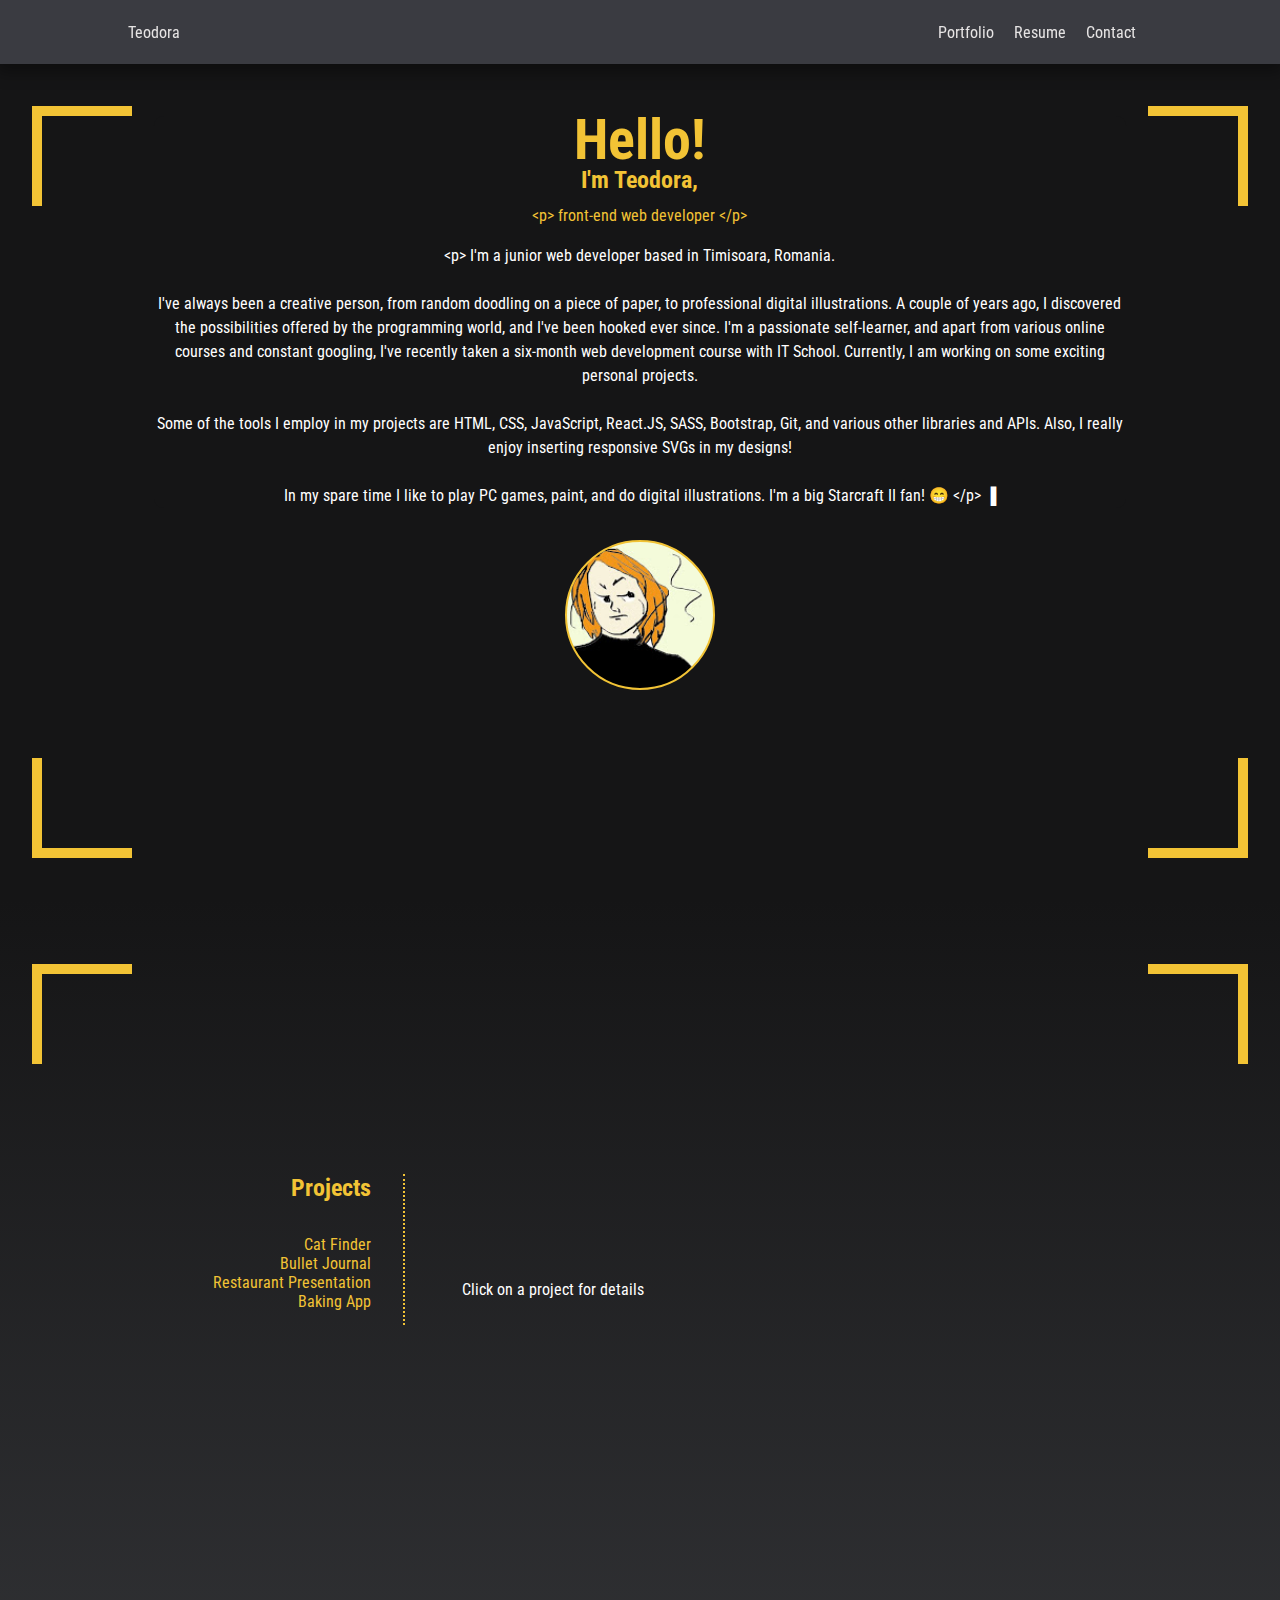
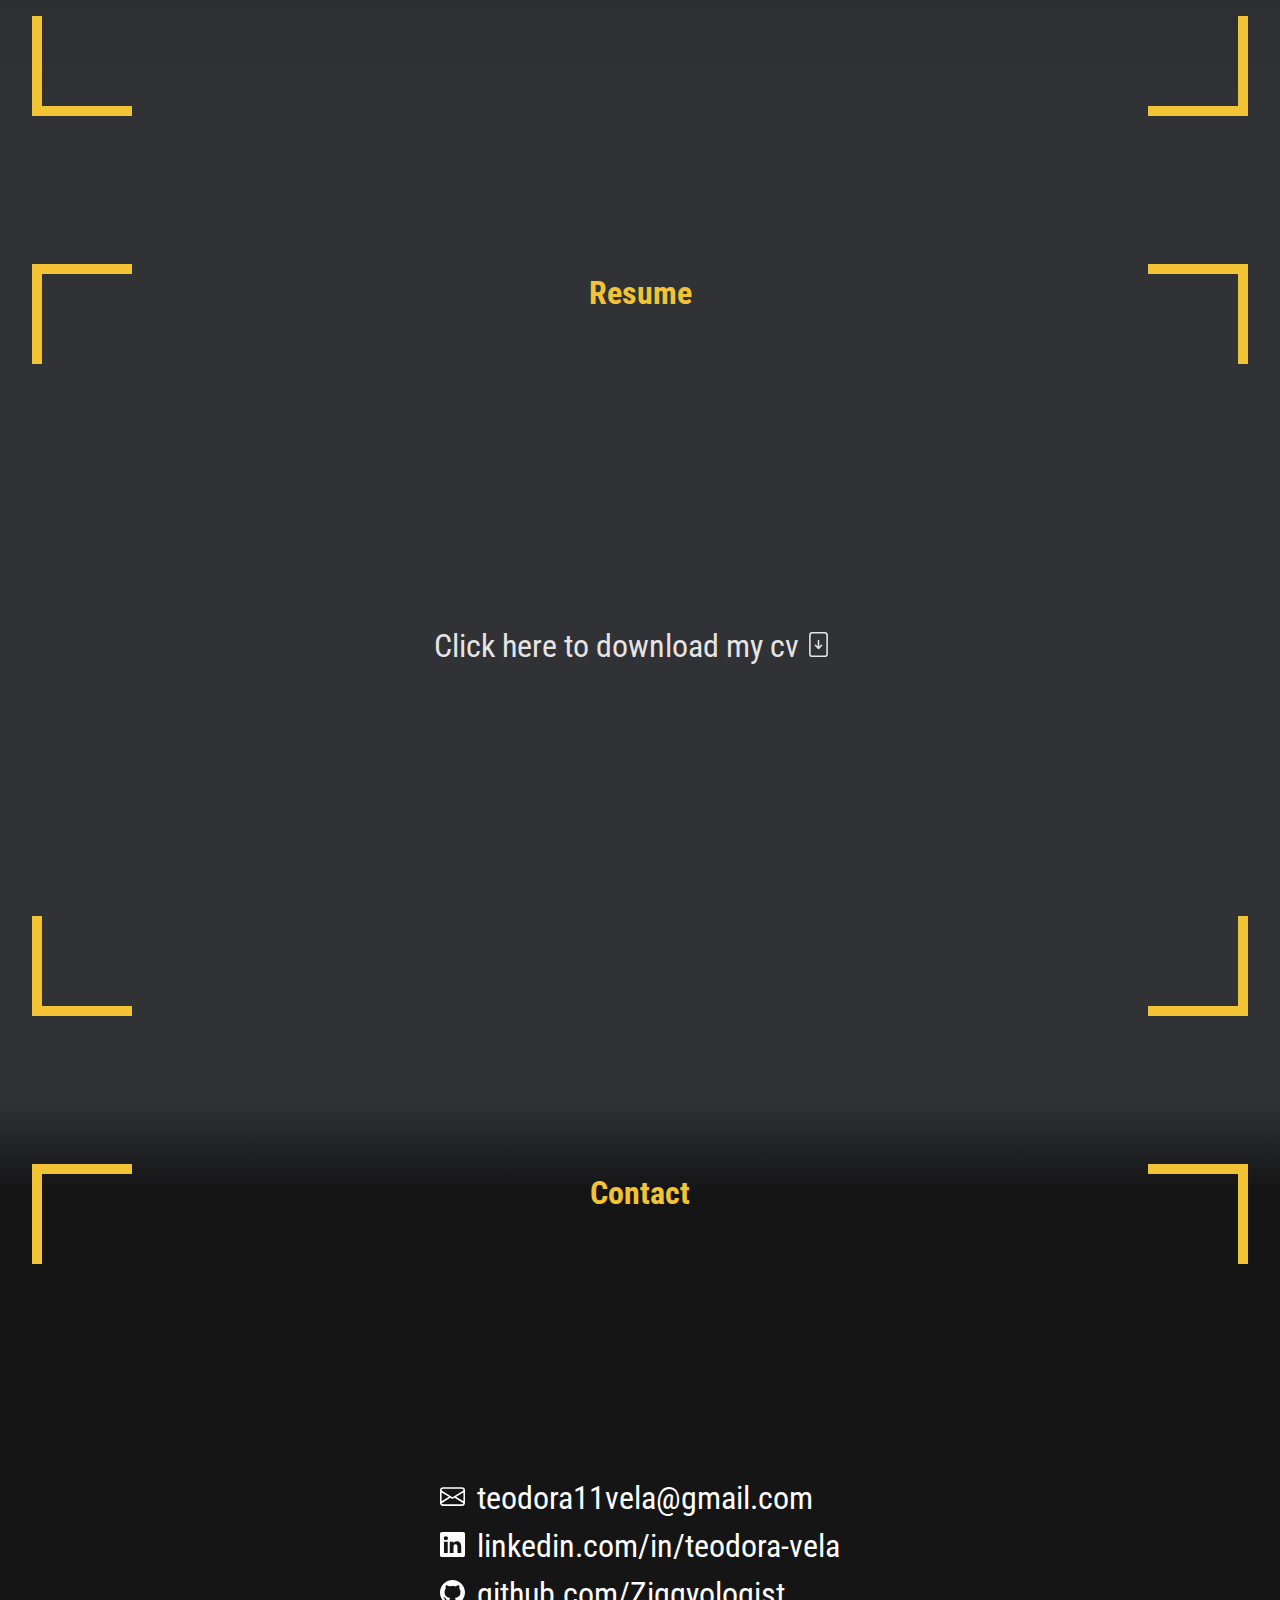
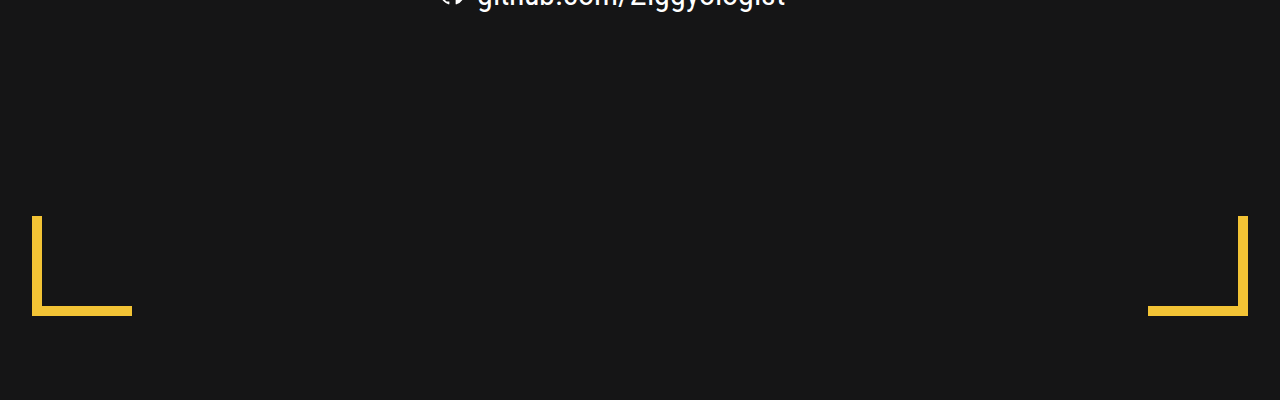
==== index.html @ 942b0225 "added resume" ====
<html lang="en">
  <head>
    <meta charset="UTF-8" />
    <meta http-equiv="X-UA-Compatible" content="IE=edge" />
    <meta name="viewport" content="width=device-width, initial-scale=1.0" />
    <link href="style.css" rel="stylesheet" type="text/css" />
    <script defer src="script.js"></script>
    <title>Teodora's Portfolio</title>
  </head>
  <body>
    <div class="main_container">
      <nav class="navigator">
        <div><a href="#about_me" class="nav_link">Teodora</a></div>
        <div>
          <a href="#portfolio" class="nav_link">Portfolio</a>
          <a href="#resume" class="nav_link">Resume</a>
          <a href="#contact" class="nav_link">Contact</a>
        </div>
      </nav>

      <div class="about_me container" id="about_me">
        <div class="corners">
          <div class="introduction">
            <h1 class="hello">Hello!</h1>
            <br />
            <h2>I'm Teodora,</h2>
            <br />
            <p>&#60;p&#62; front-end web developer &#60;/p&#62;</p>
            <br />
            <p style="color:white">
             &#60;p&#62; I'm a junior web developer based in Timisoara, Romania. <br/> <br/>
              I've always been a creative person, from random doodling on a piece of paper, to professional digital illustrations. A couple of years ago, I discovered the possibilities offered by the programming world, and I've been hooked ever since. I'm a passionate self-learner, and apart from various online courses and constant googling, I've recently taken a six-month web development course with IT School. Currently, I am working on some exciting personal projects.
              <br /> <br />
              Some of the tools I employ in my projects are HTML, CSS, JavaScript, React.JS, SASS, Bootstrap, Git, and various other libraries and APIs. Also, I really enjoy inserting responsive SVGs in my designs!<br /> <br/>
              In my spare time I like to play PC games, paint, and do digital illustrations. I'm a big Starcraft II fan! 😁 &#60;/p&#62;
              <span class="type_cursor">▐ </span>
            </p>
          </div>
          <div class="cv_photo"></div>
        </div>
      </div>
      <div class="portfolio container" id="portfolio">
        <div class="portfolio_content corners">
          <!-- <h1>Portfolio</h1> -->
          <div class="portfolio_projects">
            <div class="projects">
              <h2>Projects</h2>
              <br/>
              <ul class="projects_list">
                <li><a href="#" id="cat_finder">Cat Finder</a></li>
                <li><a href="#" id="bullet_jorunal">Bullet Journal</a></li>
                <li><a href="#" id="restaurant_menu">Restaurant Presentation</a></li>
                <li><a href="#" id="baking_app">Baking App</a></li>
              </ul>
            </div>
            <div class="project_details">Click on a project for details</div>
          </div>
        </div>
      </div>
      <div class="resume container" id="resume">
        <div class="resume_container corners">
            <h1>Resume</h1>
          <div class="resume_content">
            <a href="Teodora_CV.pdf" target="_blank">Click here to download my cv <span class="logo"> <svg xmlns="http://www.w3.org/2000/svg" width="25" height="25" fill="currentColor" class="bi bi-file-arrow-down" viewBox="0 0 16 16">
  <path d="M8 5a.5.5 0 0 1 .5.5v3.793l1.146-1.147a.5.5 0 0 1 .708.708l-2 2a.5.5 0 0 1-.708 0l-2-2a.5.5 0 1 1 .708-.708L7.5 9.293V5.5A.5.5 0 0 1 8 5z"/>
  <path d="M4 0a2 2 0 0 0-2 2v12a2 2 0 0 0 2 2h8a2 2 0 0 0 2-2V2a2 2 0 0 0-2-2H4zm0 1h8a1 1 0 0 1 1 1v12a1 1 0 0 1-1 1H4a1 1 0 0 1-1-1V2a1 1 0 0 1 1-1z"/>
</svg></a>
          </div>
          </div>
      </div>
      <div class="contact container" id="contact">
        <div class="contact_container corners">
            <h1>Contact</h1>
            <div class="contact_list">
              <ul>
              <li>
                <span class="logo">
                  <svg xmlns="http://www.w3.org/2000/svg" width="25" height="25" fill="currentColor" class="bi bi-envelope" viewBox="0 0 16 16">
                <path d="M0 4a2 2 0 0 1 2-2h12a2 2 0 0 1 2 2v8a2 2 0 0 1-2 2H2a2 2 0 0 1-2-2V4Zm2-1a1 1 0 0 0-1 1v.217l7 4.2 7-4.2V4a1 1 0 0 0-1-1H2Zm13 2.383-4.708 2.825L15 11.105V5.383Zm-.034 6.876-5.64-3.471L8 9.583l-1.326-.795-5.64 3.47A1 1 0 0 0 2 13h12a1 1 0 0 0 .966-.741ZM1 11.105l4.708-2.897L1 5.383v5.722Z"/>
              </svg></span>teodora11vela@gmail.com</li>
              <li><span class="logo"><svg xmlns="http://www.w3.org/2000/svg" width="25" height="25" fill="currentColor" class="bi bi-linkedin" viewBox="0 0 16 16">
                <path d="M0 1.146C0 .513.526 0 1.175 0h13.65C15.474 0 16 .513 16 1.146v13.708c0 .633-.526 1.146-1.175 1.146H1.175C.526 16 0 15.487 0 14.854V1.146zm4.943 12.248V6.169H2.542v7.225h2.401zm-1.2-8.212c.837 0 1.358-.554 1.358-1.248-.015-.709-.52-1.248-1.342-1.248-.822 0-1.359.54-1.359 1.248 0 .694.521 1.248 1.327 1.248h.016zm4.908 8.212V9.359c0-.216.016-.432.08-.586.173-.431.568-.878 1.232-.878.869 0 1.216.662 1.216 1.634v3.865h2.401V9.25c0-2.22-1.184-3.252-2.764-3.252-1.274 0-1.845.7-2.165 1.193v.025h-.016a5.54 5.54 0 0 1 .016-.025V6.169h-2.4c.03.678 0 7.225 0 7.225h2.4z"/>
              </svg></span>linkedin.com/in/teodora-vela</li>
              <li><span class="logo">
                <svg xmlns="http://www.w3.org/2000/svg" width="25" height="25" fill="currentColor" class="bi bi-github" viewBox="0 0 16 16">
                <path d="M8 0C3.58 0 0 3.58 0 8c0 3.54 2.29 6.53 5.47 7.59.4.07.55-.17.55-.38 0-.19-.01-.82-.01-1.49-2.01.37-2.53-.49-2.69-.94-.09-.23-.48-.94-.82-1.13-.28-.15-.68-.52-.01-.53.63-.01 1.08.58 1.23.82.72 1.21 1.87.87 2.33.66.07-.52.28-.87.51-1.07-1.78-.2-3.64-.89-3.64-3.95 0-.87.31-1.59.82-2.15-.08-.2-.36-1.02.08-2.12 0 0 .67-.21 2.2.82.64-.18 1.32-.27 2-.27.68 0 1.36.09 2 .27 1.53-1.04 2.2-.82 2.2-.82.44 1.1.16 1.92.08 2.12.51.56.82 1.27.82 2.15 0 3.07-1.87 3.75-3.65 3.95.29.25.54.73.54 1.48 0 1.07-.01 1.93-.01 2.2 0 .21.15.46.55.38A8.012 8.012 0 0 0 16 8c0-4.42-3.58-8-8-8z"/>
                </svg></span>github.com/Ziggyologist</li>
            </ul>
            </div>
      </div>
    </div>
  </body>
</html>
---- style.css ----
@import url("https://fonts.googleapis.com/css2?family=Roboto+Condensed:ital,wght@0,300;0,400;0,700;1,300&display=swap");

:root {
  --text: #e6e4e4;
  --black_text: #313235;
  --light_grey: #a1a2a6;
  --medium_grey: #8a8a8b;
  --dark_grey: #3a3b41;
  --highlight_yellow: #f9ef2a;
  --normal_yellow: #f2c335;
  --red: #f2294c;
  --green: #4ef26c;
}

* {
  margin: 0;
  padding: 0;
  box-sizing: border-box;
}

body {
  background-color: transparent;
  font-family: "Roboto Condensed", sans-serif;
  color: #151516;
}

h1 {
  color: var(--normal_yellow);
  text-align: center;
}

img {
  width: 100%;
}

.navigator {
  height: 4rem;
  width: 100%;
  background-color: var(--dark_grey);
  box-shadow: 0px 5px 15px 3px rgba(0, 0, 0, 0.36);
  position: fixed;
  top: 0%;
  display: flex;
  justify-content: space-between;
  align-items: center;
  padding: 0 10%;
  z-index: 100;
}

a {
  text-decoration: none;
  color: var(--text);
  padding-right: 1rem;
  cursor: pointer;
}

a:active {
  color: var(--normal_yellow);
}

a:hover {
  text-decoration: underline;
}

a:focus {
  opacity: 0.5;
}

.about_me {
  height: 100vh;
  background-color: #151516;
  display: flex;
  flex-direction: column;
  justify-content: space-evenly;
  padding-top: 2rem;
  text-align: center;
}

.introduction {
  background-color: #151516;
  border-radius: 0.6rem;
  color: var(--normal_yellow);
  /* height: 80vh; */
  gap: 1rem;
  /* width: 50%; */
  padding-top: 1rem;
  width: 80%;
  margin: 0 auto;
}
.introduction p {
  line-height: 1.5rem;
}
.introduction h1 {
  text-align: center;
  font-size: 3.5rem;
  padding-bottom: 0.5rem;
}
.letter {
  padding: 0;
  margin: 0;
}

.type_cursor {
  display: inline;
  position: relative;
  z-index: 0;
  animation-name: flickering;
  animation-iteration-count: infinite;
  animation-duration: 1.5s;
}

@keyframes flickering {
  0% {
    opacity: 0;
  }
  100% {
    opacity: 1;
  }
}

.cv_photo {
  height: 150px;
  width: 150px;
  border-radius: 50%;
  border: 2px var(--normal_yellow) solid;
  background-image: url("neinteles.jpg");
  background-size: cover;
  background-repeat: no-repeat;
  background-position: center;
  margin: 0 auto;
  margin-top: 2rem;
}

.portfolio {
  height: 100vh;
  background: linear-gradient(180deg, #151516 0%, rgba(49, 50, 53, 1) 90%);
}

.projects {
  text-align: right;
  padding-right: 2rem;
  border-right: var(--normal_yellow) 2px dotted;
}

.projects_list a {
  padding: 0;
}
.projects_list {
  height: 20%;
  display: flex;
  flex-direction: column;
  justify-content: center;
}
.portfolio_projects {
  display: flex;
  flex-direction: row;
  color: white;
  justify-content: space-between;
  margin: 1rem 2rem;
  padding: 0;
  height: 70%;
  align-items: center;
  gap: 5%;
}

.portfolio_projects h2 {
  color: var(--normal_yellow);
}
.portfolio_projects a {
  color: var(--normal_yellow);
}

.projects li {
  list-style: none;
  padding: 0;
}

.projects {
  width: 30%;
}

.projects a:focus {
  color: var(--red);
  opacity: 1;
}

/* .projects a:focus {
  opacity: 0.5;
} */

.hovering {
  opacity: 0.5;
}

.project_details {
  width: 65%;
  height: auto;
  text-align: left;
  display: flex;
  flex-direction: column;
  justify-content: center;
  padding-top: 5rem;
  margin-right: 1rem;
  /* align-items: center; */
}

.project_details h2 {
  color: var(--red);
  padding-top: 2rem;
}

.corners {
  width: 80%;
  height: 100%;
  padding-top: 50px;
  margin: 0 auto;
  border: 15px solid transparent;
  --g: #0000 90deg, var(--normal_yellow) 0;
  background: conic-gradient(from 90deg at top 10px left 10px, var(--g)) 0 0,
    conic-gradient(from 180deg at top 10px right 10px, var(--g)) 100% 0,
    conic-gradient(from 0deg at bottom 10px left 10px, var(--g)) 0 100%,
    conic-gradient(from -90deg at bottom 10px right 10px, var(--g)) 100% 100%;
  background-size: 100px 100px;
  background-origin: border-box;
  background-repeat: no-repeat;
  overflow: auto;
}

/* .corners:hover {
  border: 8px solid transparent;
  --g: #0000 90deg, var(--normal_yellow) 0;
  background: conic-gradient(from 90deg at top 10px left 10px, var(--g)) 0 0,
    conic-gradient(from 180deg at top 10px right 10px, var(--g)) 100% 0,
    conic-gradient(from 0deg at bottom 10px left 10px, var(--g)) 0 100%,
    conic-gradient(from -90deg at bottom 10px right 10px, var(--g)) 100% 100%;
  background-size: 100px 100px;
  background-origin: border-box;
  background-repeat: no-repeat;
} */
.corners::-webkit-scrollbar-thumb {
  background-color: var(--red);
}
.corners::-webkit-scrollbar-thumb:hover {
  background-color: #ac2037e0;
}

.corners::-webkit-scrollbar-track {
  box-shadow: none;
  background-color: var(--dark_grey);
  /* border-radius: 10px; */
}

.resume {
  height: 100vh;
  background: linear-gradient(
    180deg,
    rgba(49, 50, 53, 1) 0%,
    rgba(49, 50, 53, 1) 10%
  );
}

.contact {
  height: 100vh;
  background: linear-gradient(180deg, rgba(49, 50, 53, 1) 0%, #151516 10%);
  background-size: cover;
}

.contact_list,
.resume_content {
  color: white;
  display: flex;
  justify-content: center;
  align-items: center;
  height: 90%;
  font-size: 2rem;
}

.contact_list li {
  list-style: none;
  line-height: 3rem;
}

.contact_list li:hover,
.resume_content a:hover {
  color: var(--normal_yellow);
  text-decoration: none;
}

.contact_list li svg:hover,
.resume_content svg:hover {
  fill: var(--red);
}

.container {
  padding: 6rem 3rem 0rem 3rem;
}
.contact_list span {
  padding-right: 0.8rem;
}
/* width */
::-webkit-scrollbar {
  width: 20px;
}

/* Track */
::-webkit-scrollbar-track {
  box-shadow: inset 0 0 5px var(--dark_grey);
  background-color: var(--dark_grey);
  /* border-radius: 10px; */
}

/* Handle */
::-webkit-scrollbar-thumb {
  background: var(--normal_yellow);
  /* border-radius: 10px; */
}

/* Handle on hover */
::-webkit-scrollbar-thumb:hover {
  background: #967922;
}

/* ////////MEDIA//////// */

@media only screen and (max-height: 800px) {
  .corners {
    width: 100%;
    height: 90%;
    padding-top: 0;
    margin: 0 auto;
    border: none;
  }
}

@media only screen and (max-width: 1300px) {
  .corners {
    width: 100%;
    height: 90%;
    padding-top: 10px;
    margin: 0 auto;
    border: none;
  }

  .container {
    padding: 4rem 2rem 0rem 2rem;
  }
  .introduction {
    line-height: 1rem;
  }
}

@media only screen and (max-width: 680px) {
  .corners {
    width: 100%;
    height: 100%;
    /* height:90%; */
    padding-top: 10px;
    padding-bottom: 10px;
    margin: 0 auto;
    background-size: 50px 50px;
    border: 10px solid transparent;
    overflow: auto;
  }

  .container {
    padding: 6rem 1rem 0rem 1rem;
  }

  .introduction {
    line-height: 1rem;
    padding-top: 2rem;
  }

  .portfolio_projects {
    display: flex;
    flex-direction: column;
    color: white;
    justify-content: space-between;
    margin: 0;
    padding: 0;
    min-height: 70%;
    align-items: center;
    gap: 5%;
  }

  .projects {
    text-align: center;
    padding-right: 0;
    border-right: none;
    width: 100%;
    margin-bottom: 0;
    padding-bottom: 0;
  }

  .projects h2 {
    padding-bottom: 1rem;
  }

  .project_details {
    width: 100%;
    height: 100%;
    text-align: center;
    display: flex;
    flex-direction: column;
    justify-content: center;
    margin-top: 0.5rem;
    padding-bottom: 2rem;
    padding-top: 0;
  }

  .about_me {
    height: auto;
    padding-top: 6rem;
  }
  .portfolio {
    height: auto;
  }

  .project_details h2 {
    padding-top: 0;
  }
}
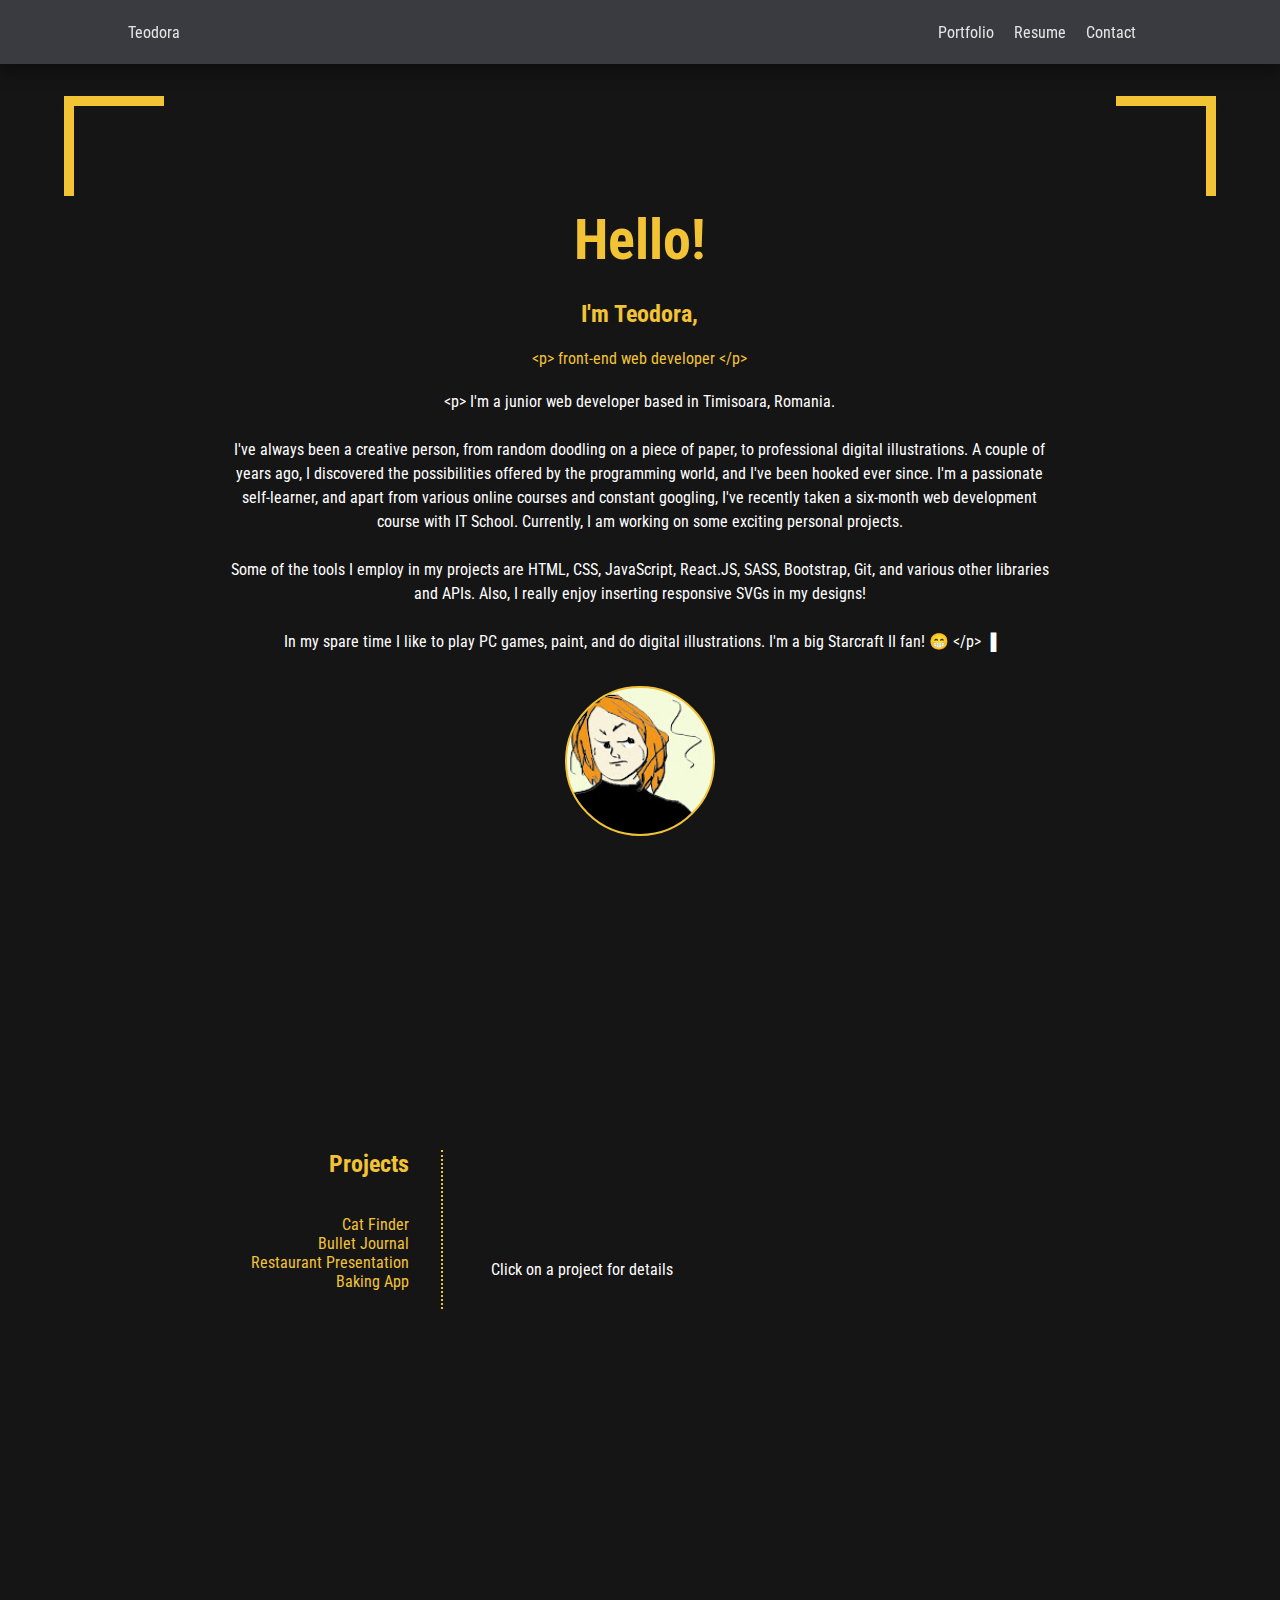
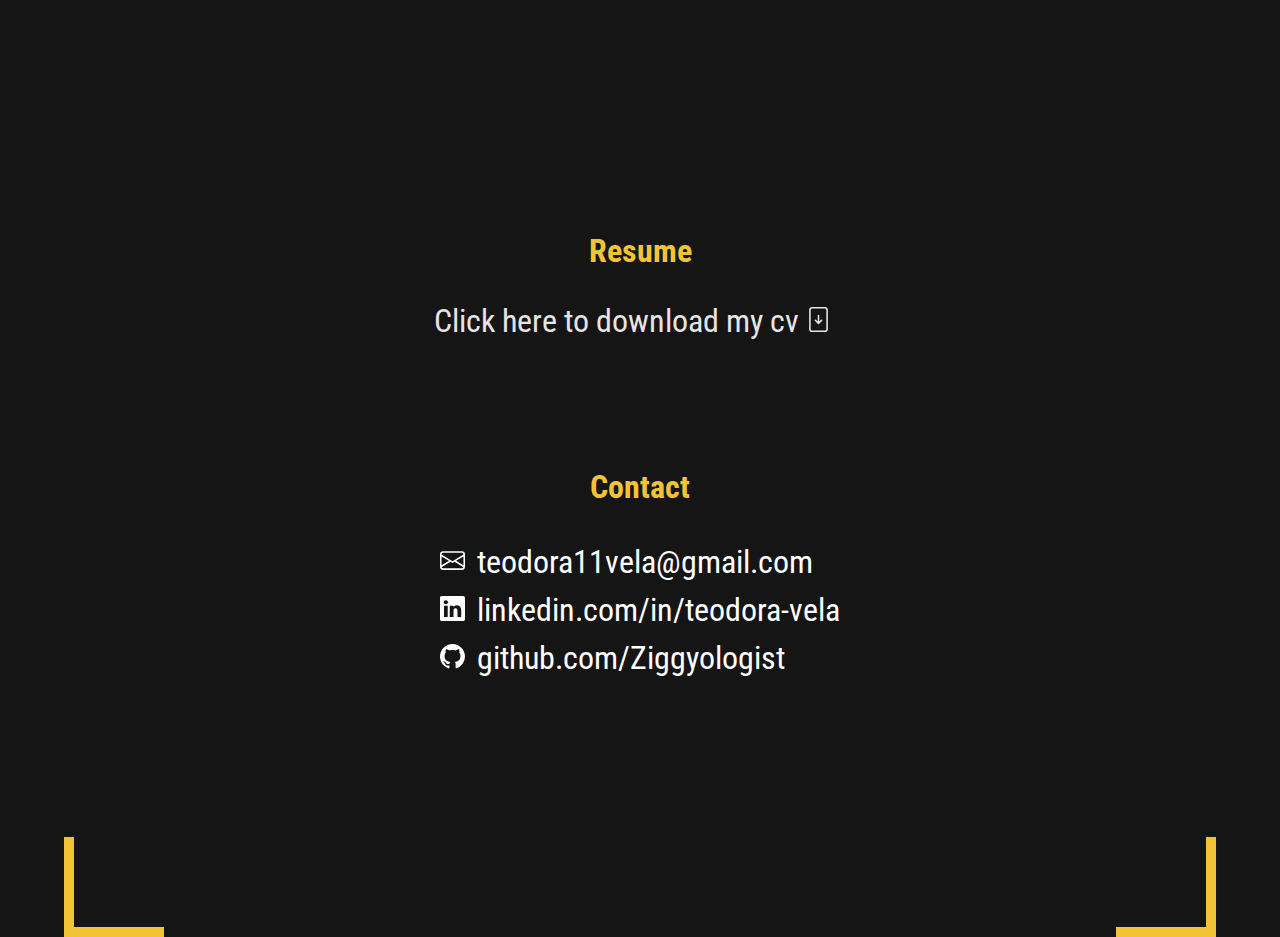
==== commit c35996aa: "added flames" ====
--- a/index.html
+++ b/index.html
@@ -8,7 +8,39 @@
     <title>Teodora's Portfolio</title>
   </head>
   <body>
-    <div class="main_container">
+    <!-- <div class="background">
+<div class="circle_div background"><svg>
+  <circle cx="50" cy="50" r="35" stroke="black" stroke-width="3" fill="red" />
+</svg></div><div class="circle_div background"><svg height="1000" width="1000">
+  <circle cx="50" cy="50" r="25" stroke="black" stroke-width="3" fill="red" />
+</svg></div><div class="circle_div background"><svg height="1000" width="1000">
+  <circle cx="50" cy="50" r="40" stroke="black" stroke-width="3" fill="red" />
+</svg></div>
+<div class="circle_div background"><svg height="1000" width="1000">
+  <circle cx="50" cy="50" r="30" stroke="black" stroke-width="3" fill="red" />
+</svg></div> -->
+      <!-- <?xml version="1.0" encoding="utf-8"?>
+<svg version="1.1" id="Layer_1" xmlns="http://www.w3.org/2000/svg" xmlns:xlink="http://www.w3.org/1999/xlink" x="0px" y="0px"
+	 viewBox="0 0 1920 3000"  xml:space="preserve">
+<style type="text/css"> -->
+	<!-- .st0{fill:#151516;} -->
+	<!-- .st1{fill:#313235;}
+</style>
+<g> -->
+	<!-- <rect x="-1.5" y="0.5" class="st0" width="1921" height="1081"/> -->
+	<!-- <path d="M1919,1v1080H-1V1H1919 M1920,0H-2v1082h1922V0L1920,0z"/> -->
+<!-- </g>
+<circle class="st1" cx="1732" cy="477" r="22"/>
+<circle class="st1" cx="848.5" cy="543.5" r="11.5"/>
+<circle class="st1" cx="1608.5" cy="147.5" r="11.5"/>
+<circle class="st1" cx="1100.5" cy="692.5" r="23.5"/>
+<circle class="st1" cx="247.5" cy="876.5" r="61.5"/>
+<circle class="st1" cx="485.5" cy="213.5" r="31.5"/>
+</svg> -->
+
+
+    </div>
+    <div class="main_container corners">
       <nav class="navigator">
         <div><a href="#about_me" class="nav_link">Teodora</a></div>
         <div>
@@ -19,7 +51,7 @@
       </nav>
 
       <div class="about_me container" id="about_me">
-        <div class="corners">
+        <div class="">
           <div class="introduction">
             <h1 class="hello">Hello!</h1>
             <br />
@@ -40,7 +72,7 @@
         </div>
       </div>
       <div class="portfolio container" id="portfolio">
-        <div class="portfolio_content corners">
+        <div class="portfolio_content">
           <!-- <h1>Portfolio</h1> -->
           <div class="portfolio_projects">
             <div class="projects">
@@ -53,12 +85,12 @@
                 <li><a href="#" id="baking_app">Baking App</a></li>
               </ul>
             </div>
-            <div class="project_details">Click on a project for details</div>
+            <div class="project_details"><p>Click on a project for details</p></div>
           </div>
         </div>
       </div>
       <div class="resume container" id="resume">
-        <div class="resume_container corners">
+        <div class="resume_container">
             <h1>Resume</h1>
           <div class="resume_content">
             <a href="Teodora_CV.pdf" target="_blank">Click here to download my cv <span class="logo"> <svg xmlns="http://www.w3.org/2000/svg" width="25" height="25" fill="currentColor" class="bi bi-file-arrow-down" viewBox="0 0 16 16">
@@ -69,7 +101,7 @@
           </div>
       </div>
       <div class="contact container" id="contact">
-        <div class="contact_container corners">
+        <div class="contact_container">
             <h1>Contact</h1>
             <div class="contact_list">
               <ul>
@@ -89,5 +121,11 @@
             </div>
       </div>
     </div>
+    </div>
+
+    <div class="cursor"></div>
+  <!-- <div class="cursor2"></div> -->
+
+
   </body>
 </html>
--- a/style.css
+++ b/style.css
@@ -10,6 +10,10 @@
   --normal_yellow: #f2c335;
   --red: #f2294c;
   --green: #4ef26c;
+  /* --color-cursor: 220, 90, 90;
+  --cursor-outline-shade: 0.3;
+  --cursor-size: 10px;
+  --cursor-outline-size: 12px; */
 }
 
 * {
@@ -19,9 +23,11 @@
 }
 
 body {
-  background-color: transparent;
+  background-color: #151516;
   font-family: "Roboto Condensed", sans-serif;
-  color: #151516;
+  /* color: #151516; */
+  /* cursor: pointer; */
+  cursor: none;
 }
 
 h1 {
@@ -33,14 +39,92 @@
   width: 100%;
 }
 
+.cursor {
+  position: fixed;
+  width: 40px;
+  height: 40px;
+  /* border: 1px solid white; */
+  border-radius: 50%;
+  left: 0;
+  top: 0;
+  pointer-events: none;
+  transform: translate(-50%, -50%);
+  /* transition: 0.05s; */
+  background-color: white;
+  opacity: 0.5;
+}
+
+.blackCol {
+  background-color: black;
+  transition: ease-in-out;
+}
+.clicked {
+  width: 30px;
+  height: 30px;
+  background-color: black;
+  box-shadow: #fff 0 -1px 4px, #ff0 0 -2px 10px, #ff8000 0 -10px 20px,
+    red 0 -18px 40px, -1px 5px 15px 5px rgba(0, 0, 0, 0);
+}
+
+/* .cursor2 {
+  position: fixed;
+  width: 8px;
+  height: 8px;
+  border: 1px solid rgb(145, 58, 58);
+  border-radius: 50%;
+  left: 0;
+  top: 0;
+  pointer-events: none;
+  transform: translate(-50%, -50%);
+  transition: 0.1s;
+} */
+
+/* .about_me:hover ~ .cursor {
+  transform: translate(-50%, -50%) scale(1.5);
+  background-color: orange;
+  opacity: 0.5;
+} */
+
+/* .background {
+  position: fixed;
+  top: 0%;
+  left: 0%;
+  width: 90%;
+  height: 100%;
+  z-index: 2;
+  padding: 0;
+  margin-top: 6rem;
+  opacity: 0.5;
+  overflow: visible;
+} */
+
+.corners {
+  width: 90%;
+  height: auto;
+  margin-top: 50px;
+  margin: 0 auto;
+  border: 15px solid transparent;
+  --g: #0000 90deg, var(--normal_yellow) 0;
+  background: conic-gradient(from 90deg at top 10px left 10px, var(--g)) 0 0,
+    conic-gradient(from 180deg at top 10px right 10px, var(--g)) 100% 0,
+    conic-gradient(from 0deg at bottom 10px left 10px, var(--g)) 0 100%,
+    conic-gradient(from -90deg at bottom 10px right 10px, var(--g)) 100% 100%;
+  background-size: 100px 100px;
+  background-origin: border-box;
+  background-repeat: no-repeat;
+  overflow: auto;
+}
+
 .navigator {
   height: 4rem;
-  width: 100%;
+  width: 100vw;
   background-color: var(--dark_grey);
   box-shadow: 0px 5px 15px 3px rgba(0, 0, 0, 0.36);
   position: fixed;
   top: 0%;
+  left: 0%;
   display: flex;
+
   justify-content: space-between;
   align-items: center;
   padding: 0 10%;
@@ -67,23 +151,22 @@
 }
 
 .about_me {
-  height: 100vh;
-  background-color: #151516;
+  height: auto;
+  background-color: transparent;
   display: flex;
   flex-direction: column;
   justify-content: space-evenly;
-  padding-top: 2rem;
+  padding-bottom: 2rem;
   text-align: center;
 }
 
 .introduction {
-  background-color: #151516;
+  /* background-color: #151516; */
   border-radius: 0.6rem;
   color: var(--normal_yellow);
   /* height: 80vh; */
   gap: 1rem;
   /* width: 50%; */
-  padding-top: 1rem;
   width: 80%;
   margin: 0 auto;
 }
@@ -133,7 +216,8 @@
 
 .portfolio {
   height: 100vh;
-  background: linear-gradient(180deg, #151516 0%, rgba(49, 50, 53, 1) 90%);
+  /* background: linear-gradient(180deg, #151516 0%, rgba(49, 50, 53, 1) 90%); */
+  background-color: transparent;
 }
 
 .projects {
@@ -207,23 +291,6 @@
 .project_details h2 {
   color: var(--red);
   padding-top: 2rem;
-}
-
-.corners {
-  width: 80%;
-  height: 100%;
-  padding-top: 50px;
-  margin: 0 auto;
-  border: 15px solid transparent;
-  --g: #0000 90deg, var(--normal_yellow) 0;
-  background: conic-gradient(from 90deg at top 10px left 10px, var(--g)) 0 0,
-    conic-gradient(from 180deg at top 10px right 10px, var(--g)) 100% 0,
-    conic-gradient(from 0deg at bottom 10px left 10px, var(--g)) 0 100%,
-    conic-gradient(from -90deg at bottom 10px right 10px, var(--g)) 100% 100%;
-  background-size: 100px 100px;
-  background-origin: border-box;
-  background-repeat: no-repeat;
-  overflow: auto;
 }
 
 /* .corners:hover {
@@ -251,18 +318,30 @@
 }
 
 .resume {
-  height: 100vh;
-  background: linear-gradient(
+  height: auto;
+  /* background: linear-gradient(
     180deg,
     rgba(49, 50, 53, 1) 0%,
     rgba(49, 50, 53, 1) 10%
-  );
+  ); */
+  background-color: transparent;
+  margin-bottom: 2rem;
+}
+
+.resume h1 {
+  margin-bottom: 2rem;
 }
 
 .contact {
-  height: 100vh;
-  background: linear-gradient(180deg, rgba(49, 50, 53, 1) 0%, #151516 10%);
-  background-size: cover;
+  height: auto;
+  /* background: linear-gradient(180deg, rgba(49, 50, 53, 1) 0%, #151516 10%);
+  background-size: cover; */
+  background-color: transparent;
+  margin-bottom: 15rem;
+}
+
+.contact h1 {
+  margin-bottom: 2rem;
 }
 
 .contact_list,
@@ -271,7 +350,7 @@
   display: flex;
   justify-content: center;
   align-items: center;
-  height: 90%;
+  height: auto;
   font-size: 2rem;
 }
 
@@ -320,20 +399,70 @@
   background: #967922;
 }
 
+.corners {
+  margin-top: 6rem;
+}
+
+circle {
+  overflow: visible;
+  animation-name: colored;
+  animation-duration: 4s;
+  animation-iteration-count: infinite;
+}
+
+circle:hover {
+  animation-name: enlarge;
+  animation-duration: 4s;
+  animation-iteration-count: infinite;
+}
+
+@keyframes enlarge {
+  0% {
+    transform: scale(1);
+  }
+  100% {
+    transform: scale(4);
+  }
+}
+.circle_div {
+  /* border: white 1px solid; */
+  overflow: visible;
+  height: auto;
+  z-index: 100;
+}
+
+@keyframes colored {
+  0% {
+    fill: red;
+  }
+  25% {
+    fill: yellow;
+  }
+  50% {
+    fill: blue;
+  }
+  75% {
+    fill: green;
+  }
+  100% {
+    fill: red;
+  }
+}
+
 /* ////////MEDIA//////// */
 
 @media only screen and (max-height: 800px) {
-  .corners {
+  /* .corners {
     width: 100%;
     height: 90%;
     padding-top: 0;
     margin: 0 auto;
     border: none;
-  }
+  } */
 }
 
 @media only screen and (max-width: 1300px) {
-  .corners {
+  /* .corners {
     width: 100%;
     height: 90%;
     padding-top: 10px;
@@ -346,16 +475,16 @@
   }
   .introduction {
     line-height: 1rem;
-  }
+  } */
 }
 
 @media only screen and (max-width: 680px) {
-  .corners {
-    width: 100%;
-    height: 100%;
-    /* height:90%; */
-    padding-top: 10px;
-    padding-bottom: 10px;
+  /* .corners {
+    width: 80%;
+    height: auto; 
+    height:90%; 
+    padding-top: 0px;
+    padding-bottom: 0px;
     margin: 0 auto;
     background-size: 50px 50px;
     border: 10px solid transparent;
@@ -365,10 +494,13 @@
   .container {
     padding: 6rem 1rem 0rem 1rem;
   }
-
+*/
   .introduction {
     line-height: 1rem;
-    padding-top: 2rem;
+
+    padding-top: 0rem;
+    width: 100%;
+    font-size: 0.9rem;
   }
 
   .portfolio_projects {
@@ -378,9 +510,10 @@
     justify-content: space-between;
     margin: 0;
     padding: 0;
-    min-height: 70%;
+    height: auto;
     align-items: center;
-    gap: 5%;
+    border-bottom: 2px dotted var(--normal_yellow);
+    /* gap: 5%; */
   }
 
   .projects {
@@ -410,7 +543,13 @@
 
   .about_me {
     height: auto;
-    padding-top: 6rem;
+    padding-top: 3rem;
+    width: 100%;
+    margin: 0;
+  }
+
+  .about_me h1 {
+    margin-bottom: 1rem;
   }
   .portfolio {
     height: auto;
@@ -419,4 +558,33 @@
   .project_details h2 {
     padding-top: 0;
   }
-}
+  .corners {
+    margin-top: 4rem;
+    width: 100%;
+  }
+  .container {
+    height: auto;
+  }
+
+  .resume_content {
+    height: auto;
+    text-align: center;
+    font-size: 1rem;
+    margin-top: 2rem;
+    padding-bottom: 3rem;
+    border-bottom: 2px dotted var(--normal_yellow);
+  }
+
+  .resume_content svg {
+    display: block;
+    margin: 0 auto;
+    margin-top: 1rem;
+  }
+
+  .contact_list {
+    font-size: 1rem;
+    height: auto;
+    margin-top: 2rem;
+    margin-bottom: 6rem;
+  }
+}
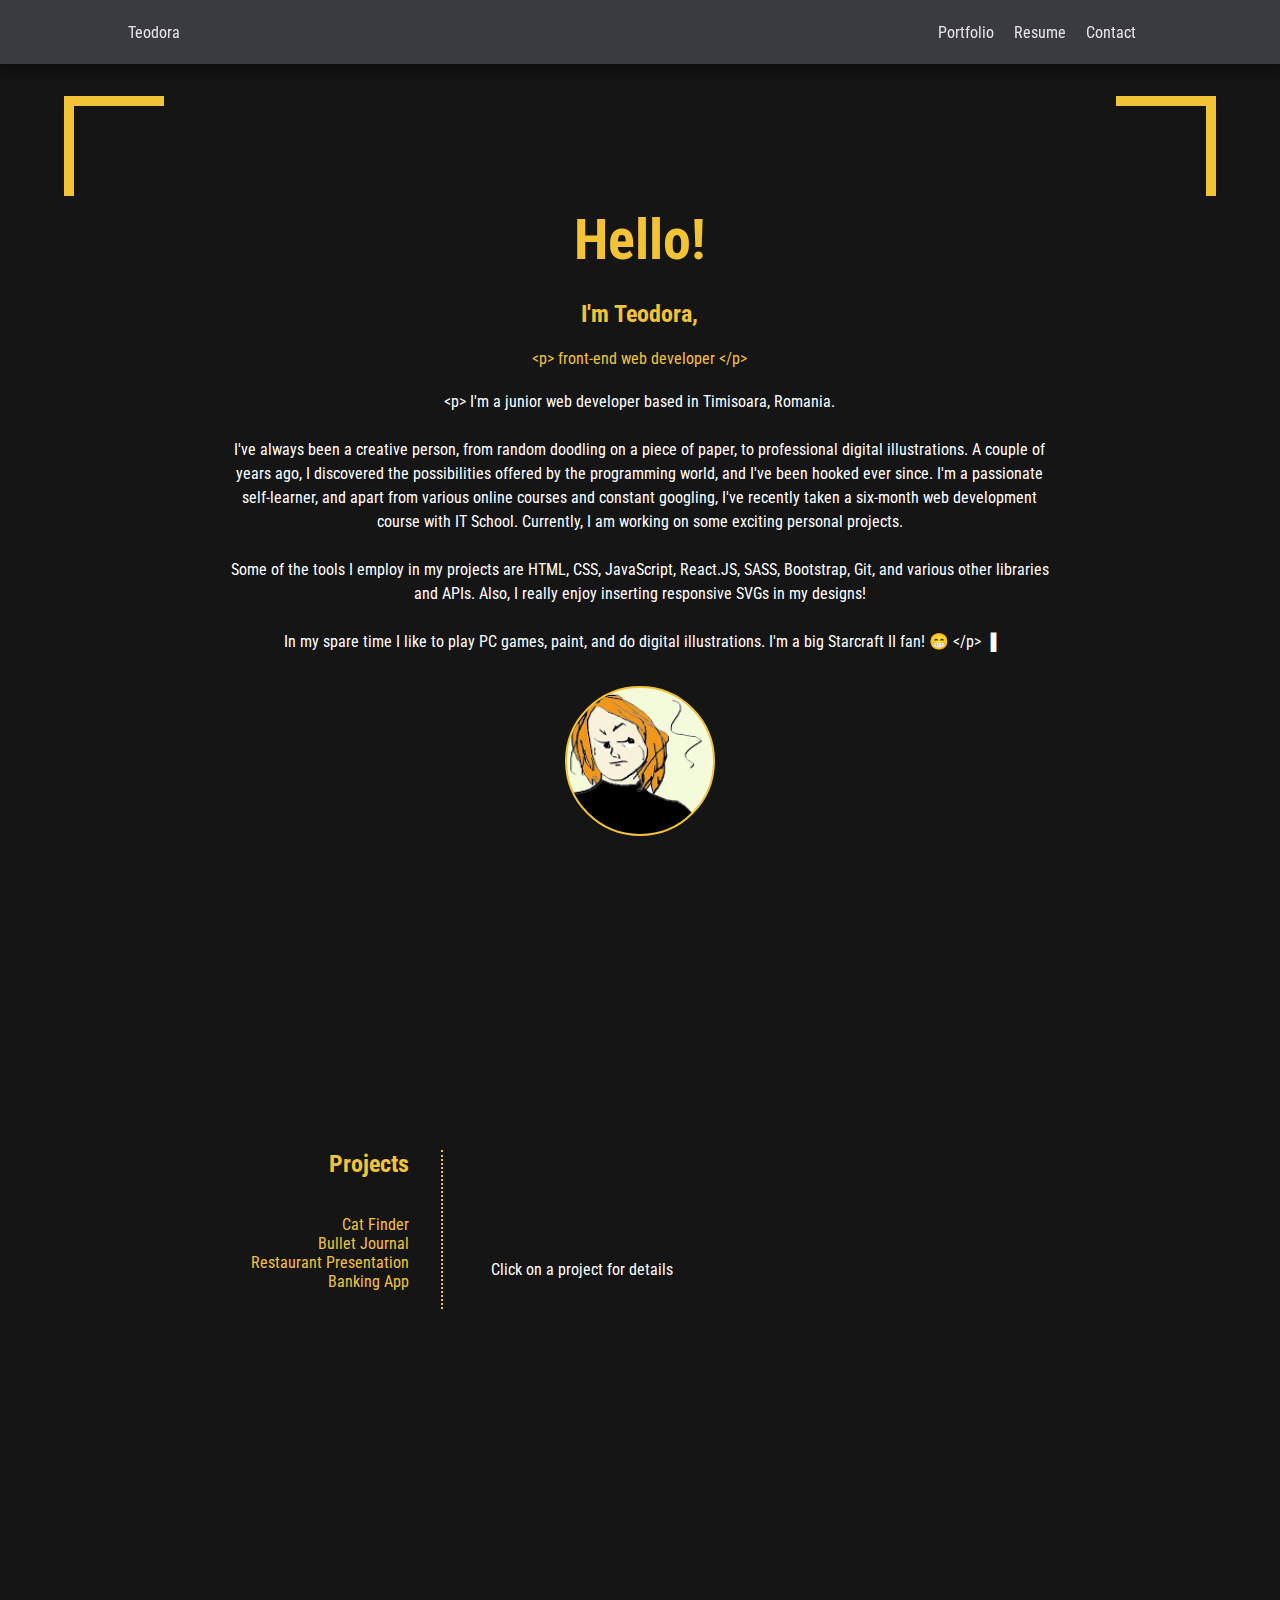
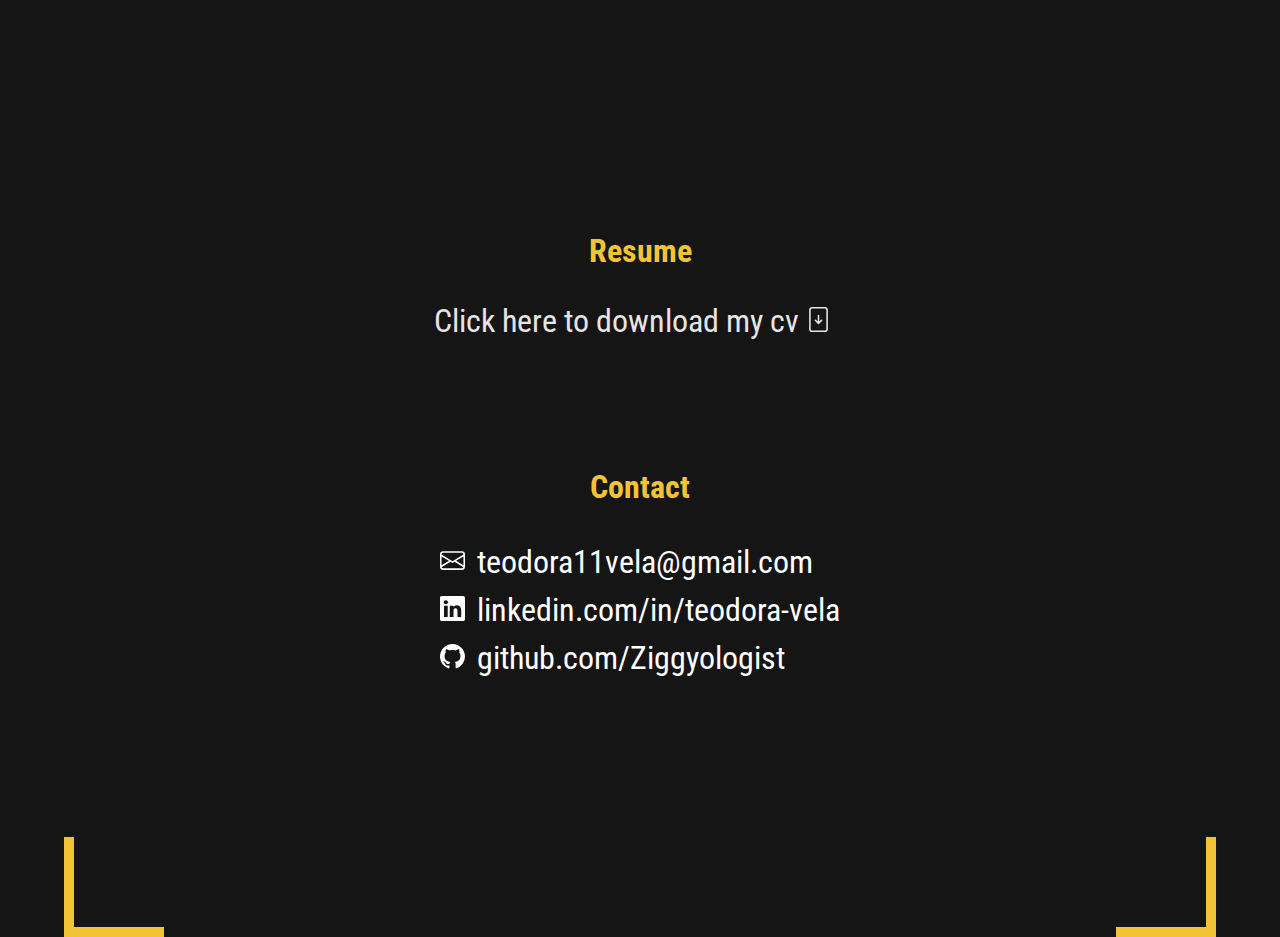
==== commit f1812c5b: "corrected text mistake" ====
--- a/index.html
+++ b/index.html
@@ -82,7 +82,7 @@
                 <li><a href="#" id="cat_finder">Cat Finder</a></li>
                 <li><a href="#" id="bullet_jorunal">Bullet Journal</a></li>
                 <li><a href="#" id="restaurant_menu">Restaurant Presentation</a></li>
-                <li><a href="#" id="baking_app">Baking App</a></li>
+                <li><a href="#" id="baking_app">Banking App</a></li>
               </ul>
             </div>
             <div class="project_details"><p>Click on a project for details</p></div>
--- a/style.css
+++ b/style.css
@@ -41,8 +41,7 @@
 
 .cursor {
   position: fixed;
-  width: 40px;
-  height: 40px;
+
   /* border: 1px solid white; */
   border-radius: 50%;
   left: 0;
@@ -50,13 +49,17 @@
   pointer-events: none;
   transform: translate(-50%, -50%);
   /* transition: 0.05s; */
+  opacity: 0.5;
+  width: 40px;
+  height: 40px;
   background-color: white;
-  opacity: 0.5;
+  box-shadow: none;
 }
 
 .blackCol {
   background-color: black;
   transition: ease-in-out;
+  box-shadow: none;
 }
 .clicked {
   width: 30px;
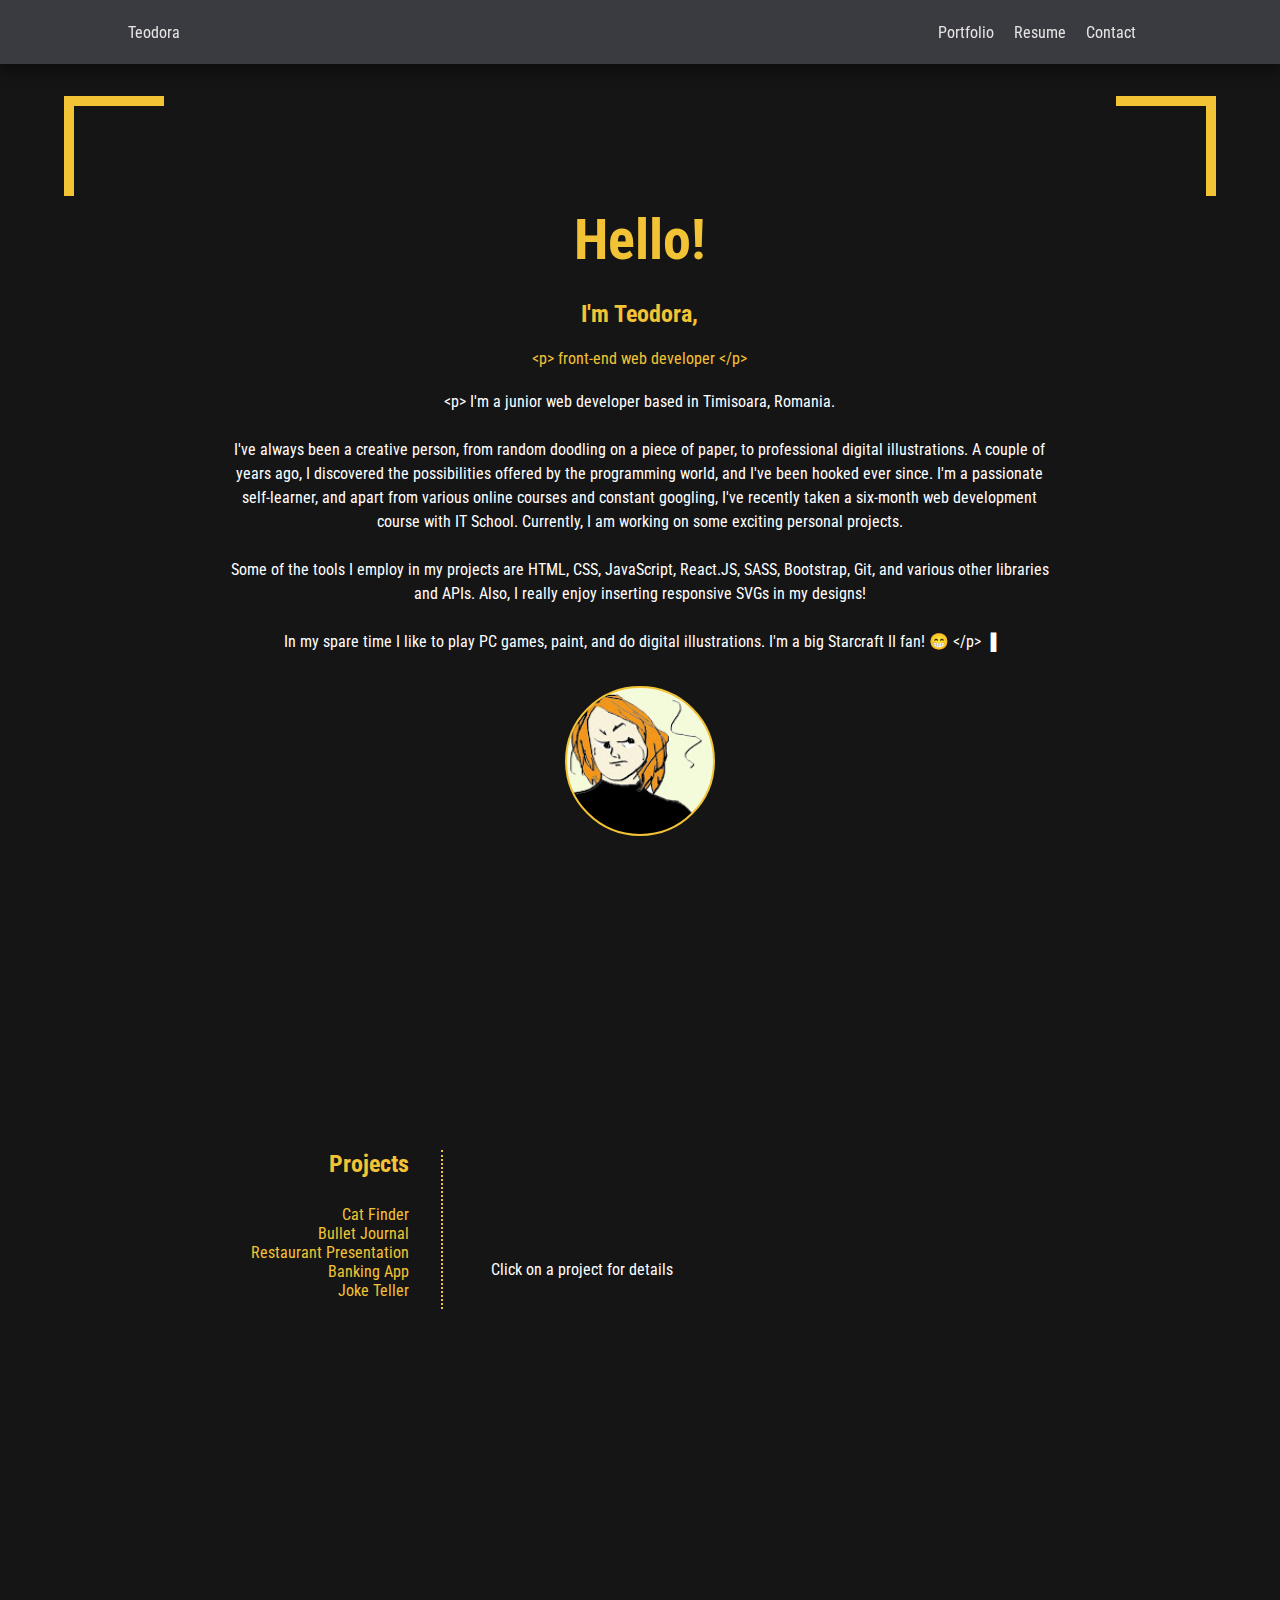
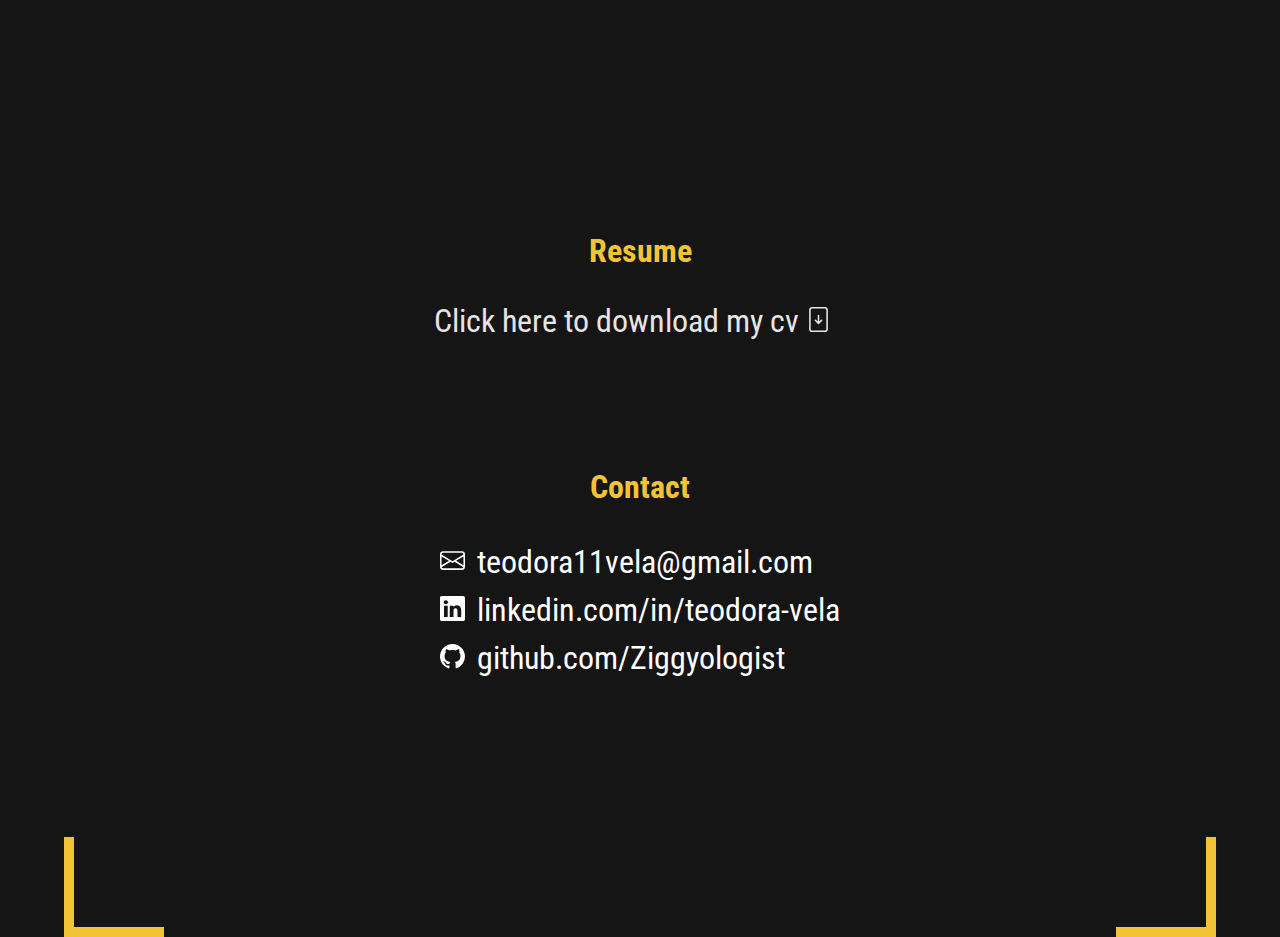
==== commit 28f57f2d: "added joke project" ====
--- a/index.html
+++ b/index.html
@@ -83,6 +83,7 @@
                 <li><a href="#" id="bullet_jorunal">Bullet Journal</a></li>
                 <li><a href="#" id="restaurant_menu">Restaurant Presentation</a></li>
                 <li><a href="#" id="baking_app">Banking App</a></li>
+                <li><a href="#" id="joke_teller">Joke Teller</a></li>
               </ul>
             </div>
             <div class="project_details"><p>Click on a project for details</p></div>
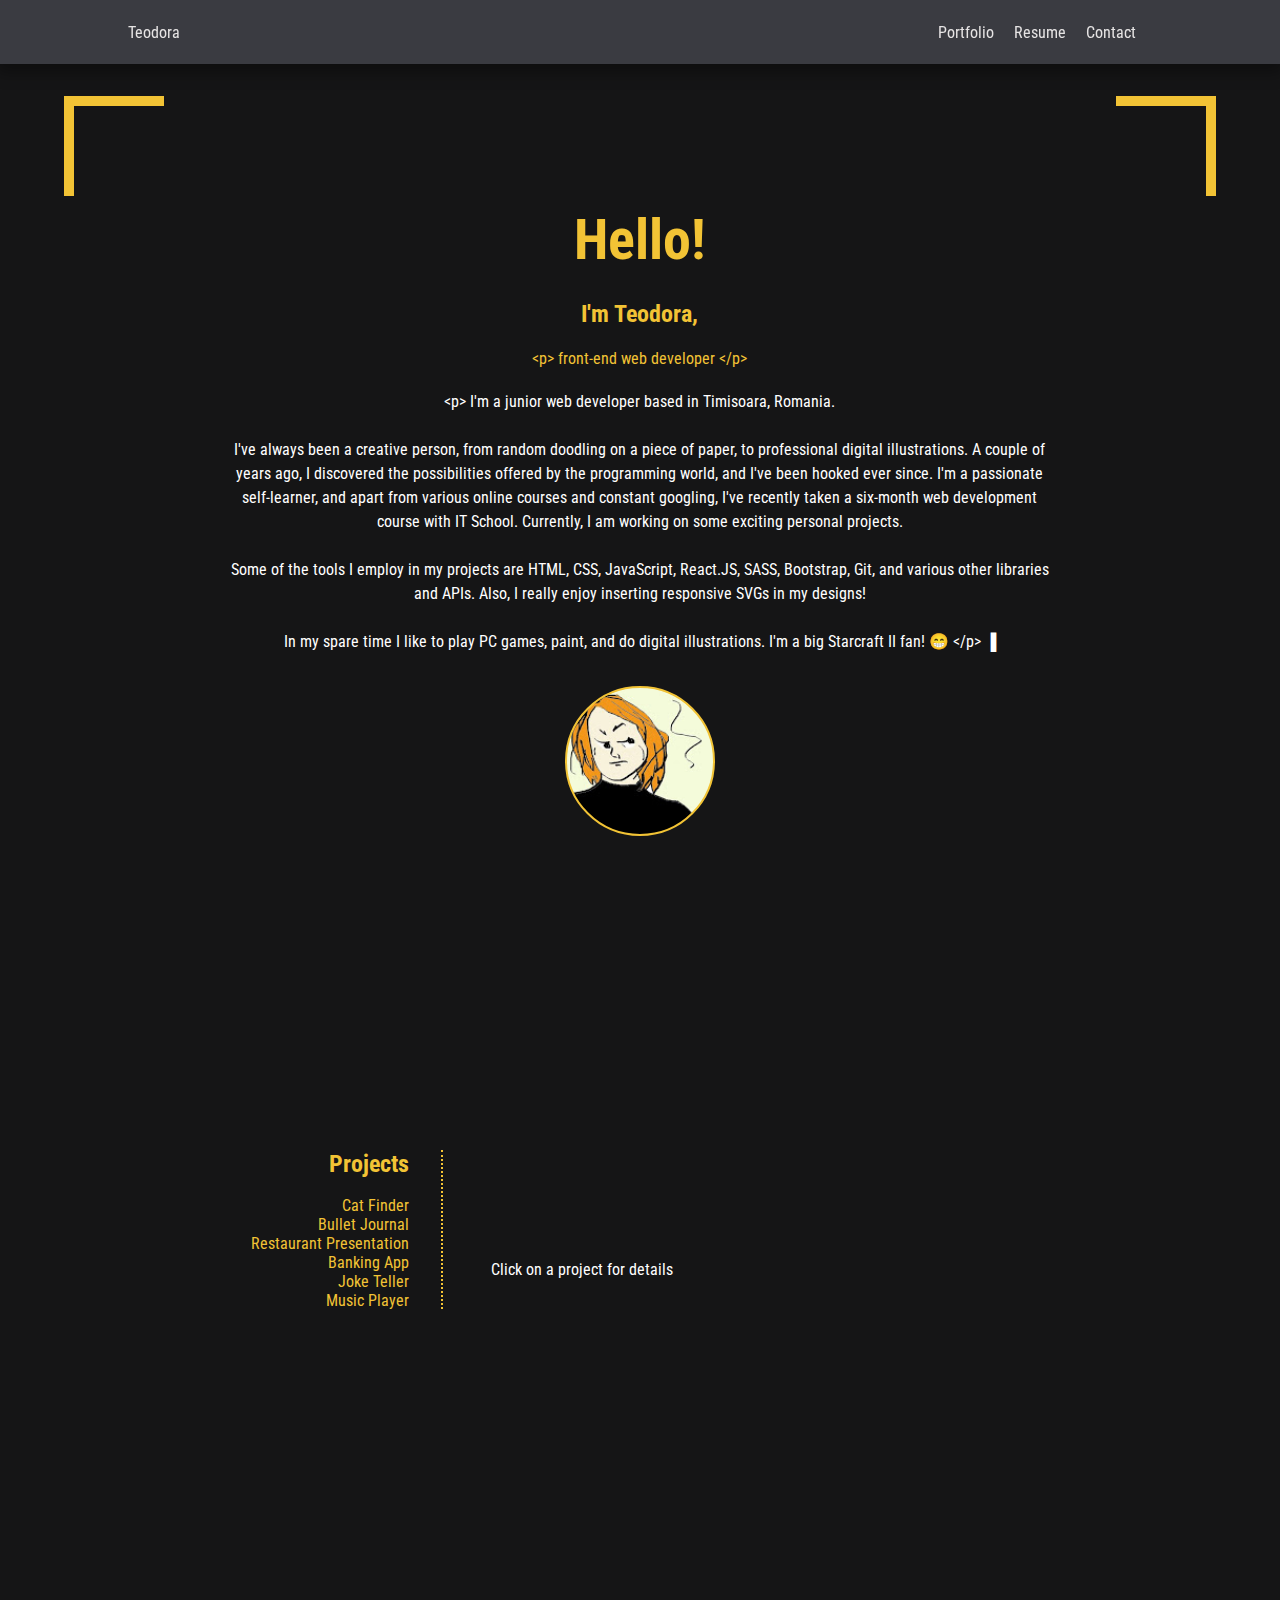
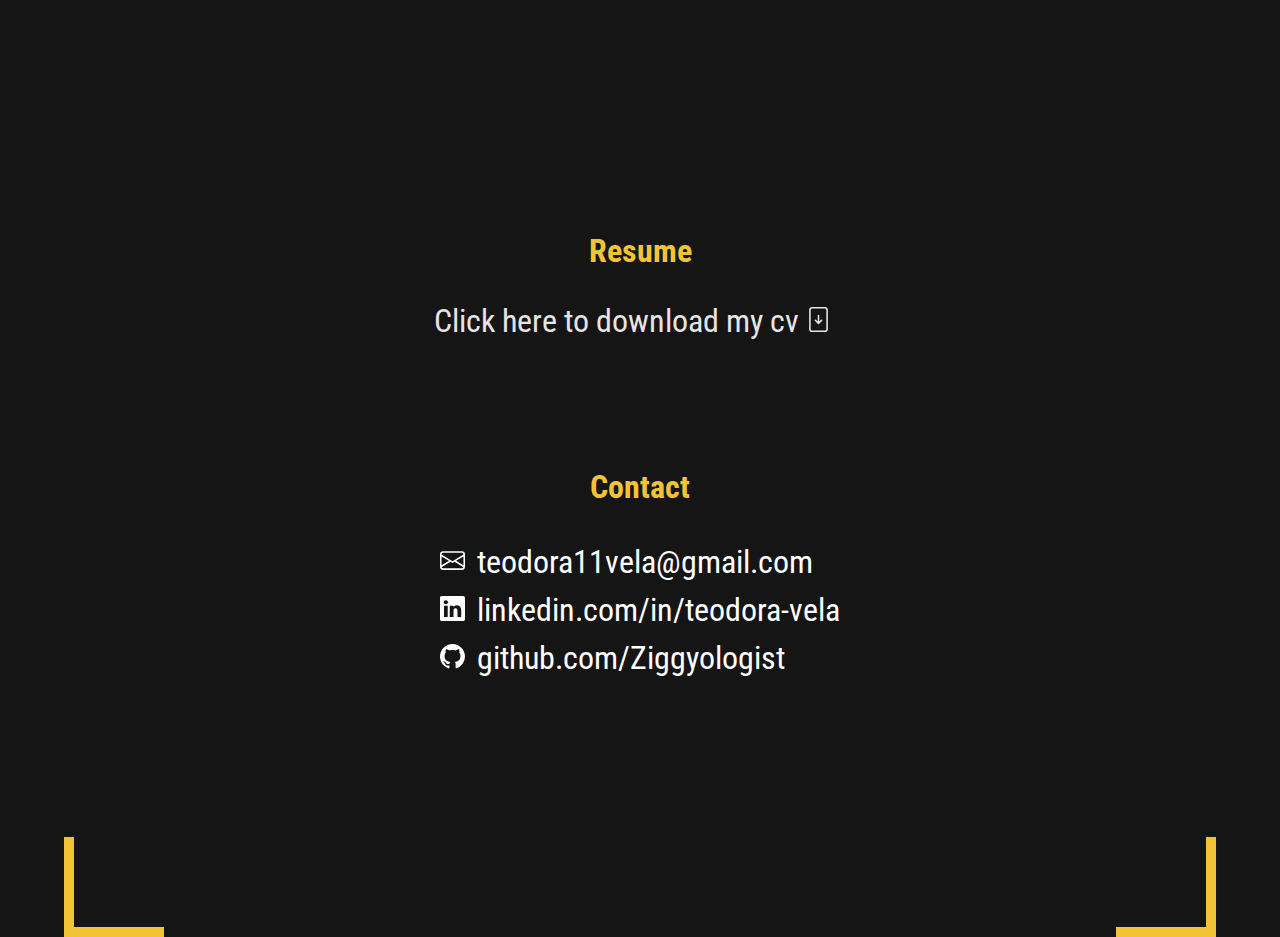
==== commit f8bc529c: "added music player project" ====
--- a/index.html
+++ b/index.html
@@ -84,6 +84,7 @@
                 <li><a href="#" id="restaurant_menu">Restaurant Presentation</a></li>
                 <li><a href="#" id="baking_app">Banking App</a></li>
                 <li><a href="#" id="joke_teller">Joke Teller</a></li>
+                <li><a href="#" id="music_player">Music Player</a> </li>
               </ul>
             </div>
             <div class="project_details"><p>Click on a project for details</p></div>
@@ -124,7 +125,7 @@
     </div>
     </div>
 
-    <div class="cursor"></div>
+    <div class="cursor" ></div>
   <!-- <div class="cursor2"></div> -->
 
 
--- a/style.css
+++ b/style.css
@@ -27,7 +27,7 @@
   font-family: "Roboto Condensed", sans-serif;
   /* color: #151516; */
   /* cursor: pointer; */
-  cursor: none;
+  /* cursor: none; */
 }
 
 h1 {
@@ -42,7 +42,6 @@
 .cursor {
   position: fixed;
 
-  /* border: 1px solid white; */
   border-radius: 50%;
   left: 0;
   top: 0;
@@ -50,10 +49,10 @@
   transform: translate(-50%, -50%);
   /* transition: 0.05s; */
   opacity: 0.5;
-  width: 40px;
-  height: 40px;
+  /* width: 50px;
+  height: 50px;
   background-color: white;
-  box-shadow: none;
+  box-shadow: none; */
 }
 
 .blackCol {
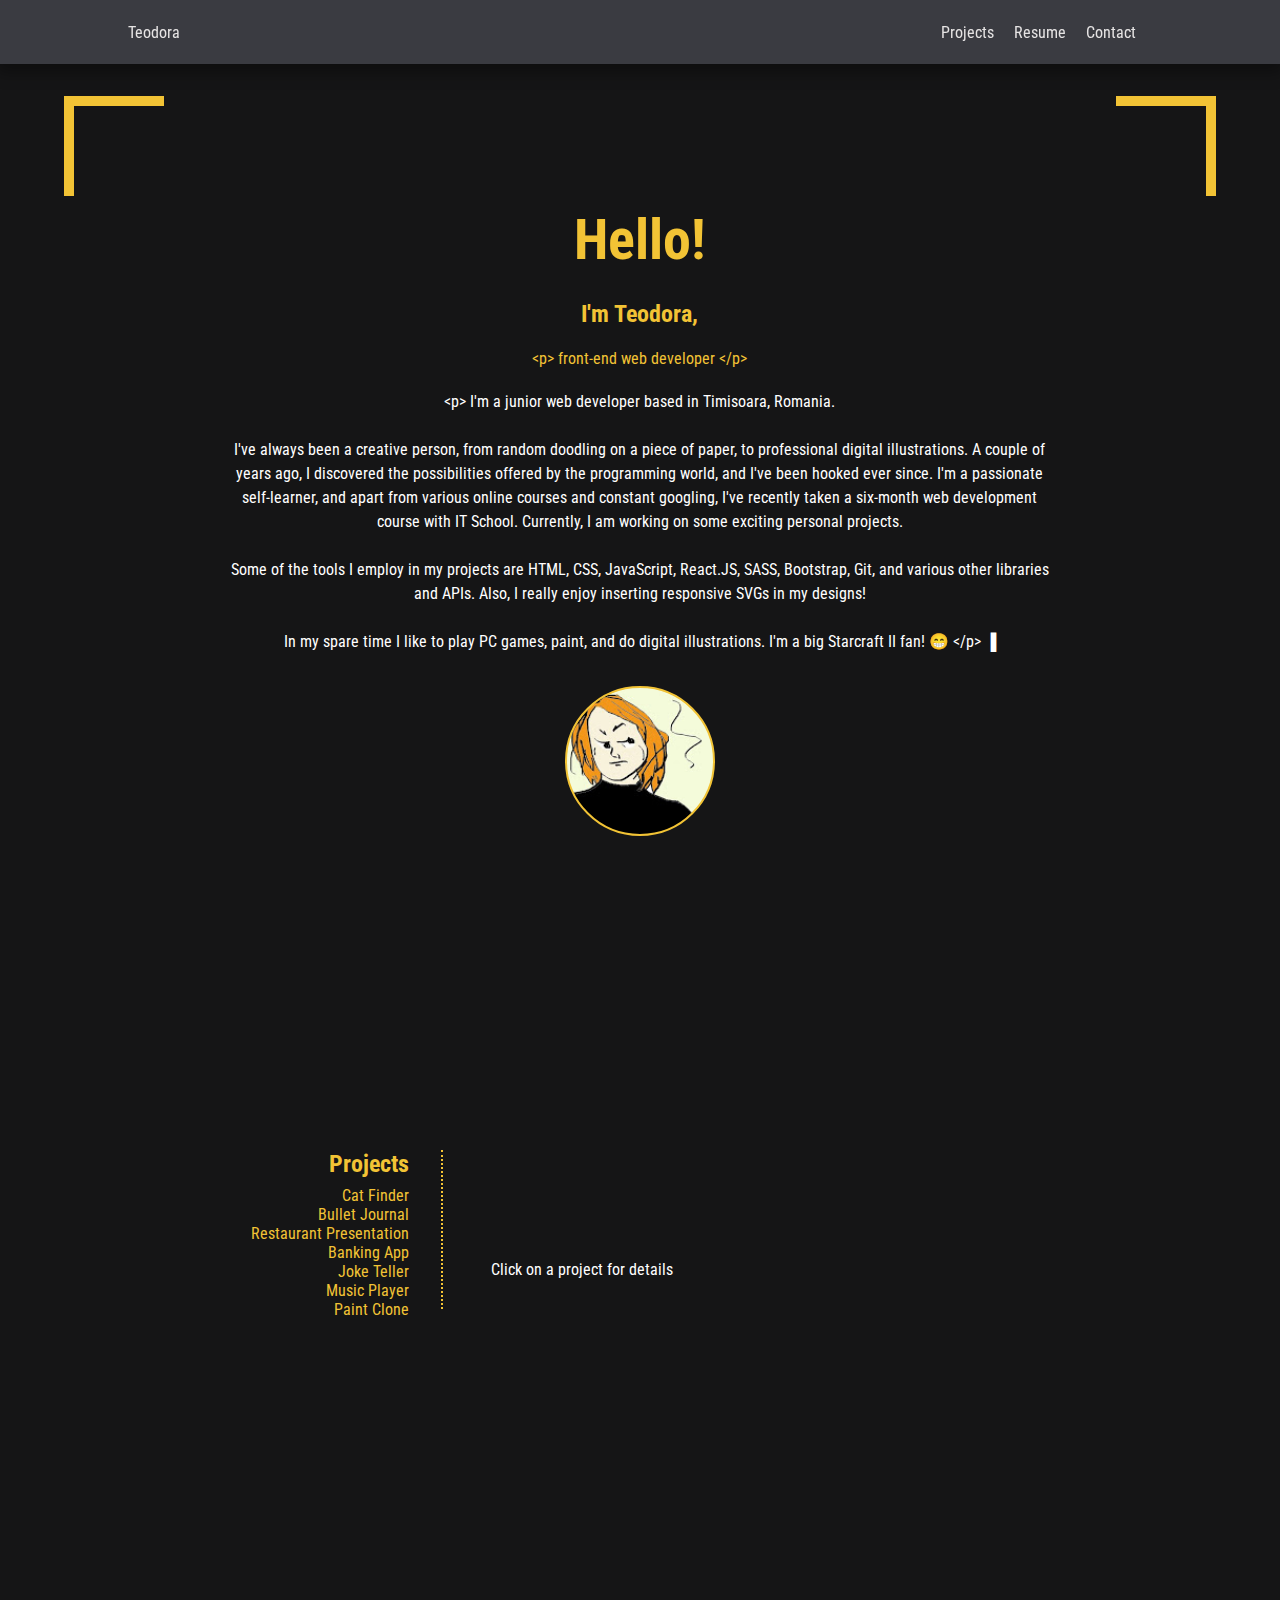
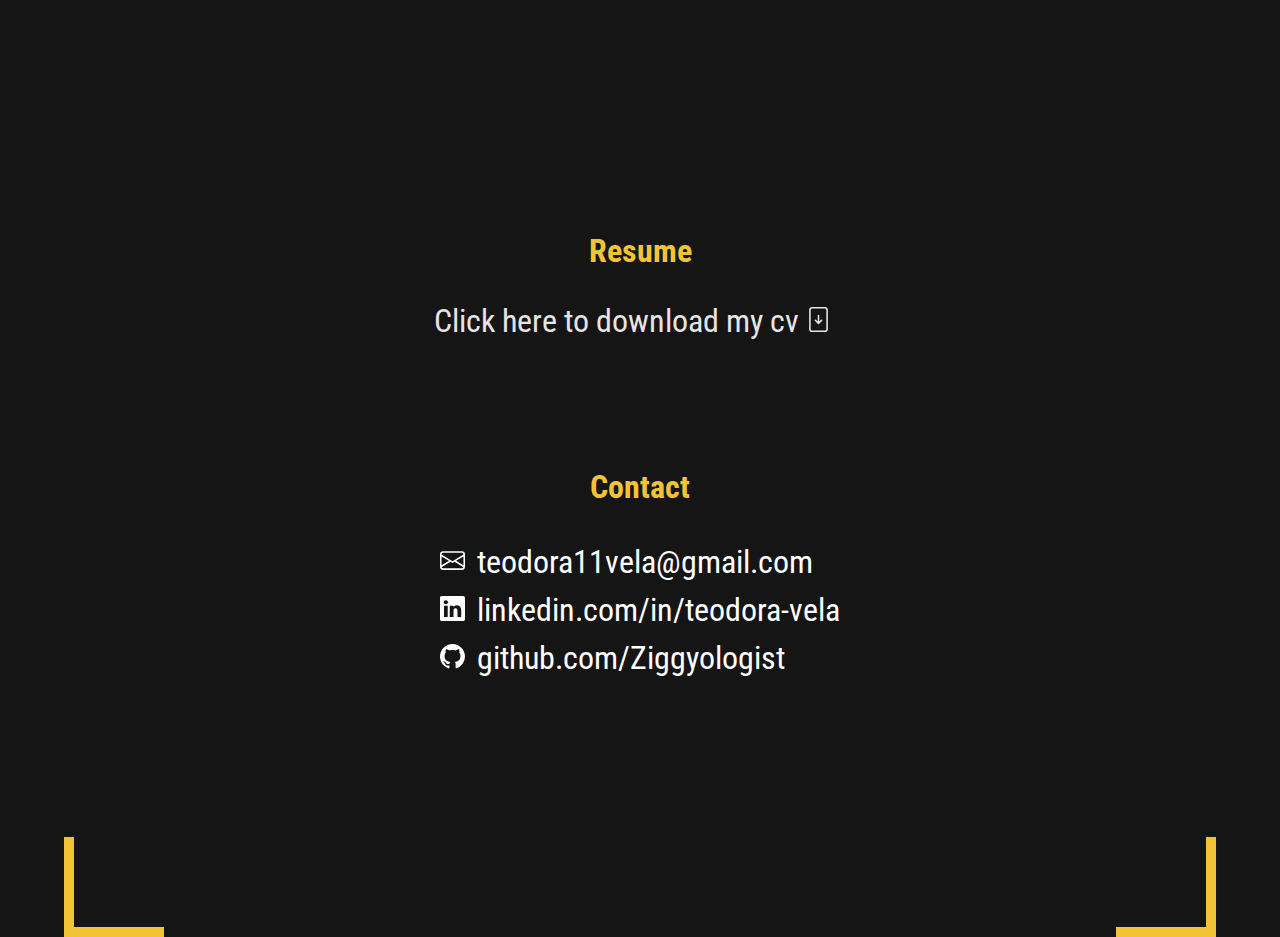
==== commit 2baea16c: "added paint clone project" ====
--- a/index.html
+++ b/index.html
@@ -44,7 +44,7 @@
       <nav class="navigator">
         <div><a href="#about_me" class="nav_link">Teodora</a></div>
         <div>
-          <a href="#portfolio" class="nav_link">Portfolio</a>
+          <a href="#portfolio" class="nav_link">Projects</a>
           <a href="#resume" class="nav_link">Resume</a>
           <a href="#contact" class="nav_link">Contact</a>
         </div>
@@ -85,6 +85,7 @@
                 <li><a href="#" id="baking_app">Banking App</a></li>
                 <li><a href="#" id="joke_teller">Joke Teller</a></li>
                 <li><a href="#" id="music_player">Music Player</a> </li>
+                <li><a href="#" id="paint_clone">Paint Clone</a> </li>
               </ul>
             </div>
             <div class="project_details"><p>Click on a project for details</p></div>
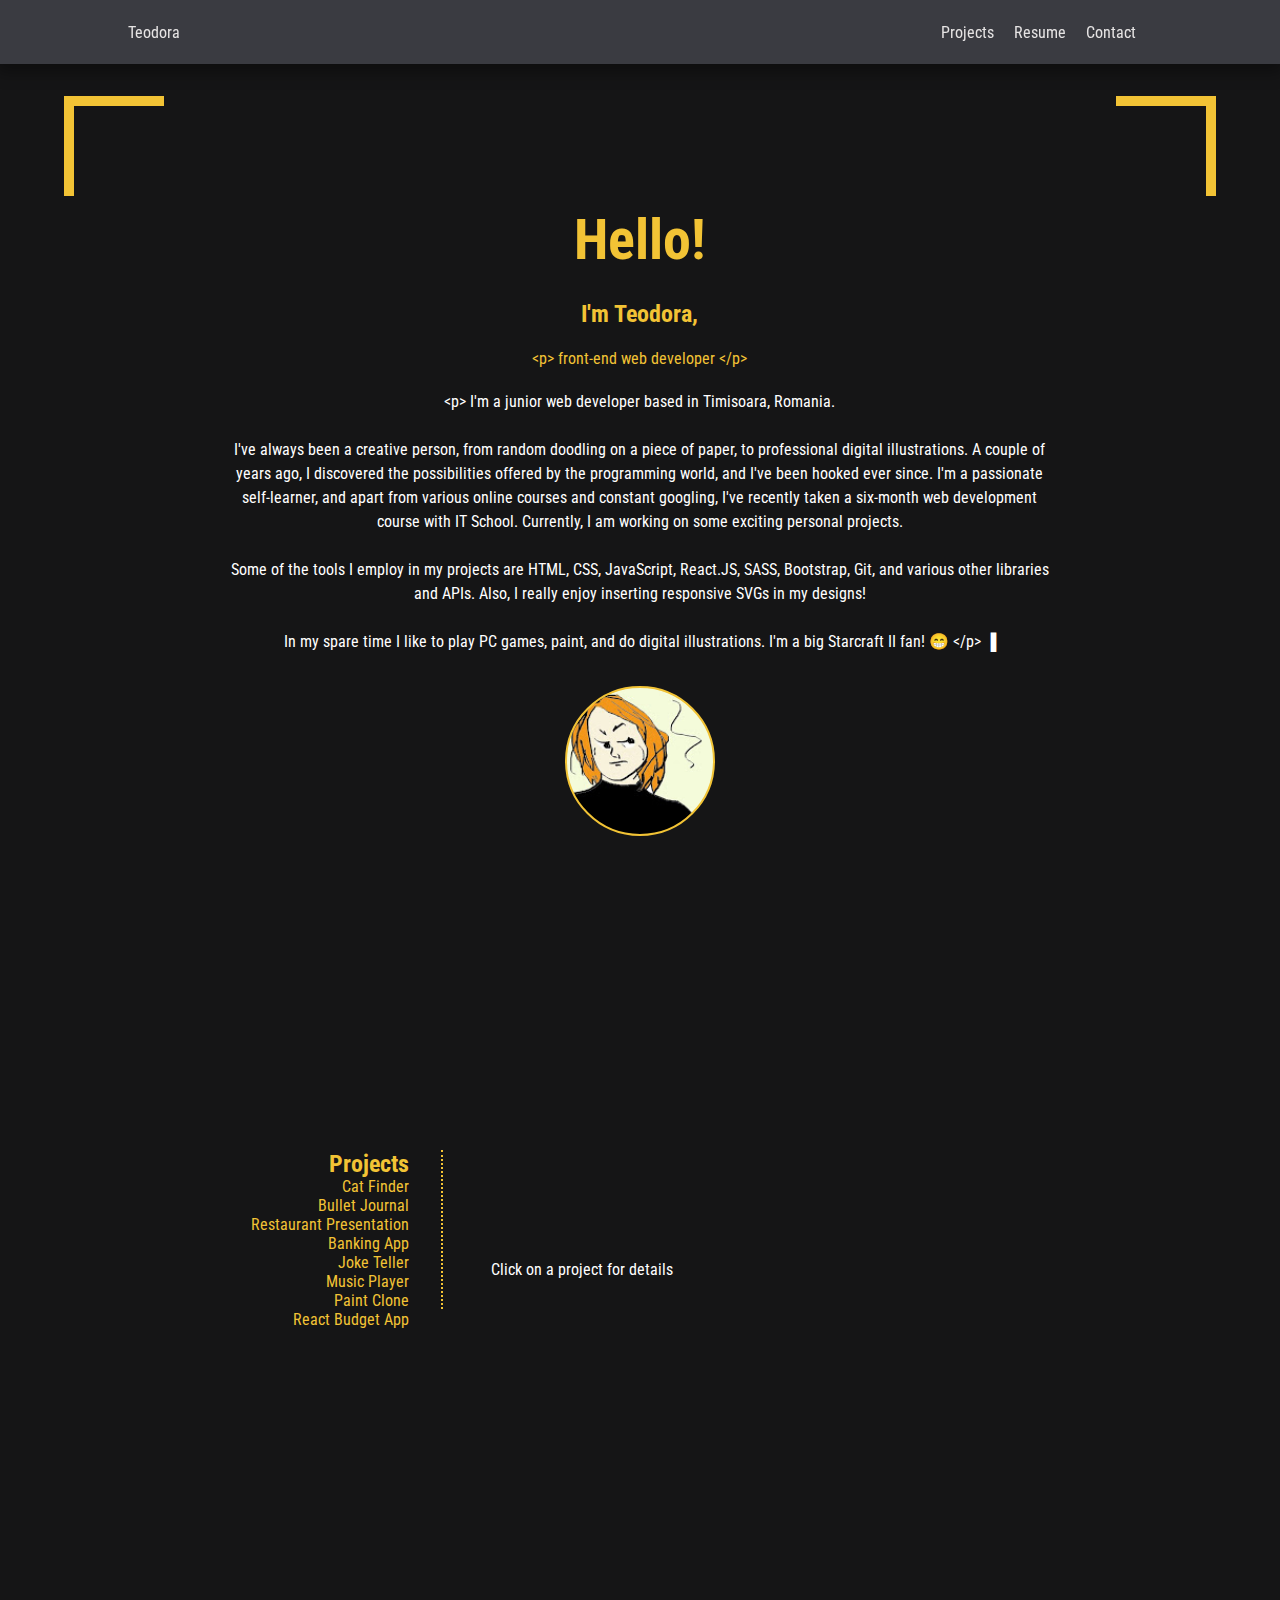
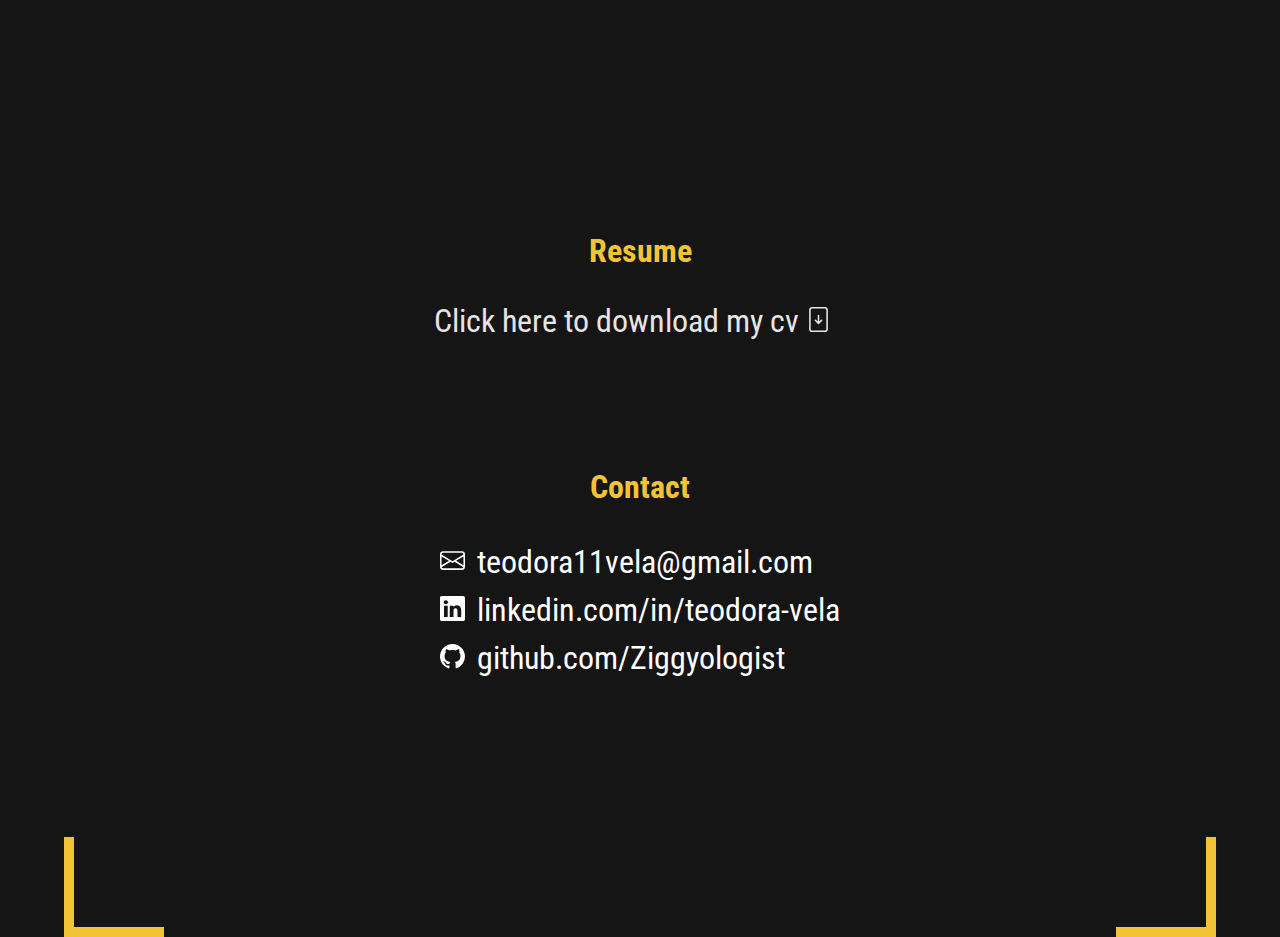
==== commit 785e7ce6: "added SPA" ====
--- a/index.html
+++ b/index.html
@@ -86,6 +86,7 @@
                 <li><a href="#" id="joke_teller">Joke Teller</a></li>
                 <li><a href="#" id="music_player">Music Player</a> </li>
                 <li><a href="#" id="paint_clone">Paint Clone</a> </li>
+                <li><a href="#" id="budget_app">React Budget App</a> </li>
               </ul>
             </div>
             <div class="project_details"><p>Click on a project for details</p></div>
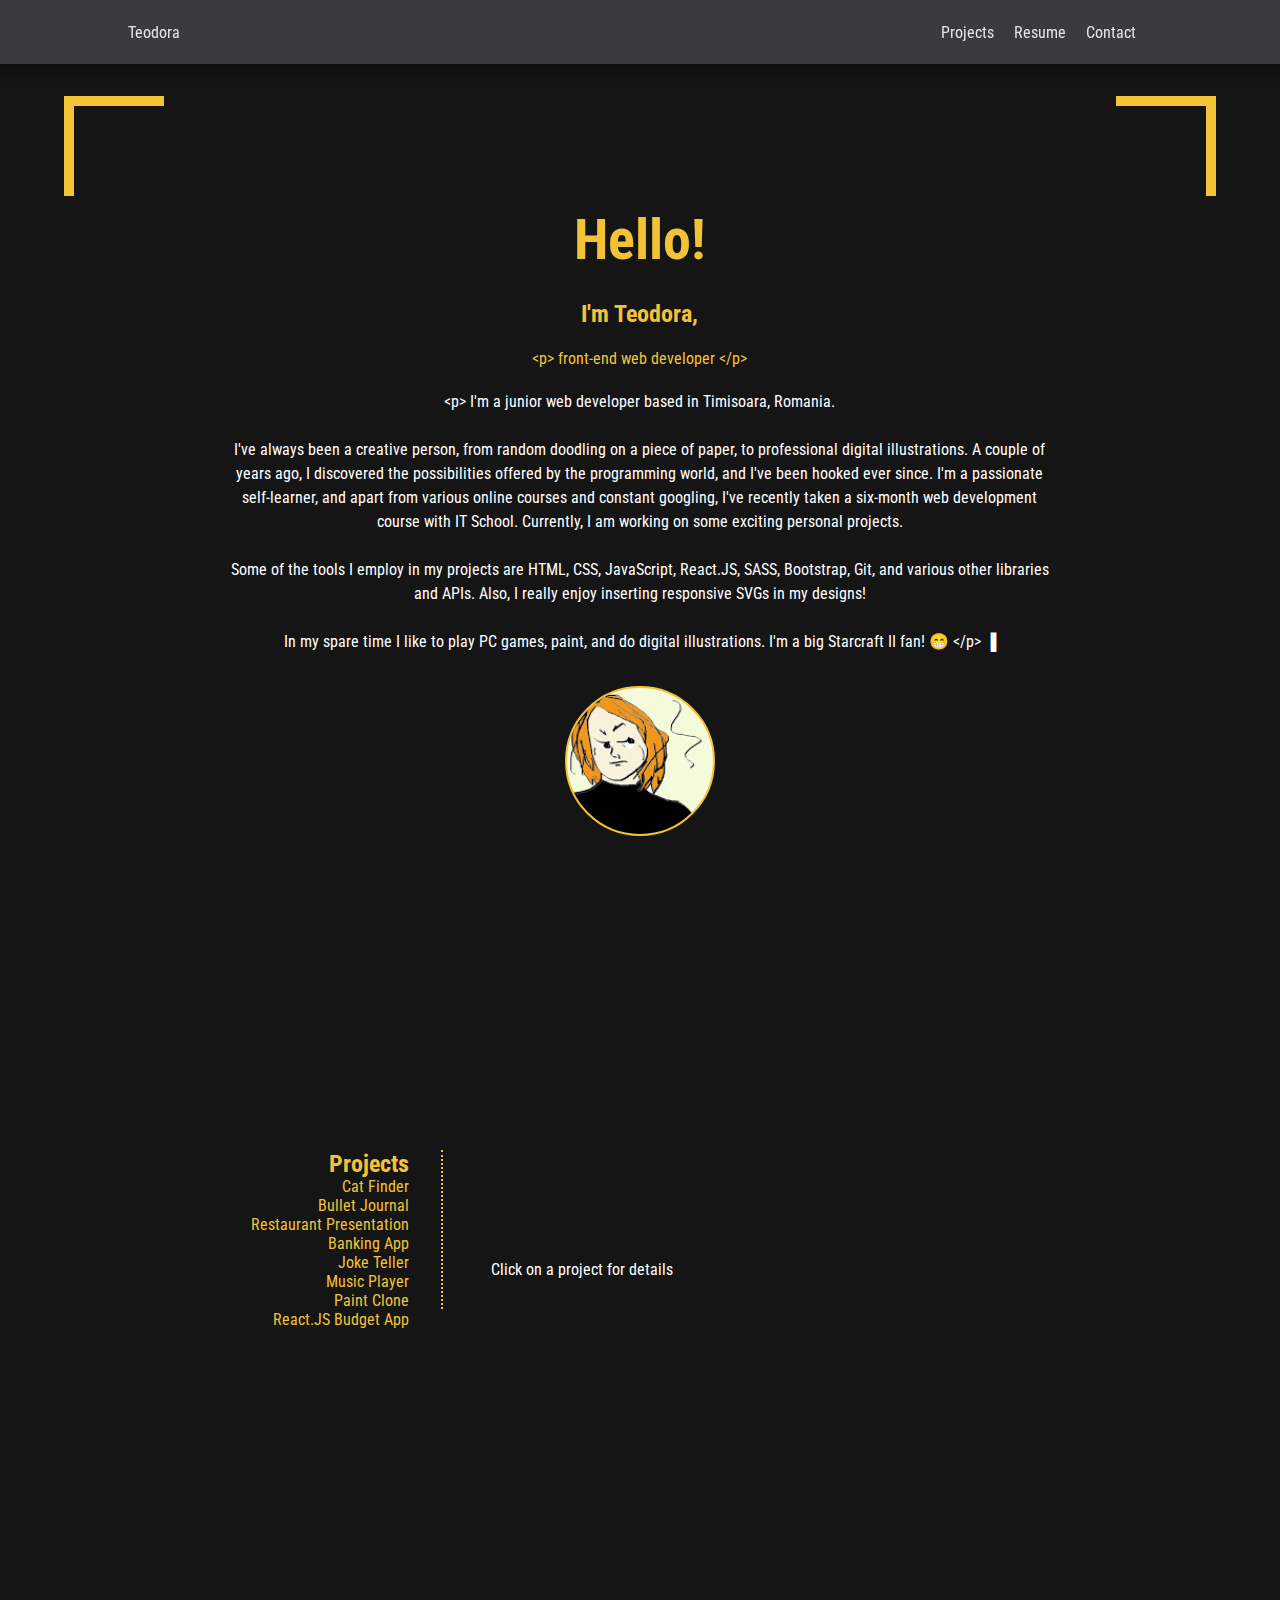
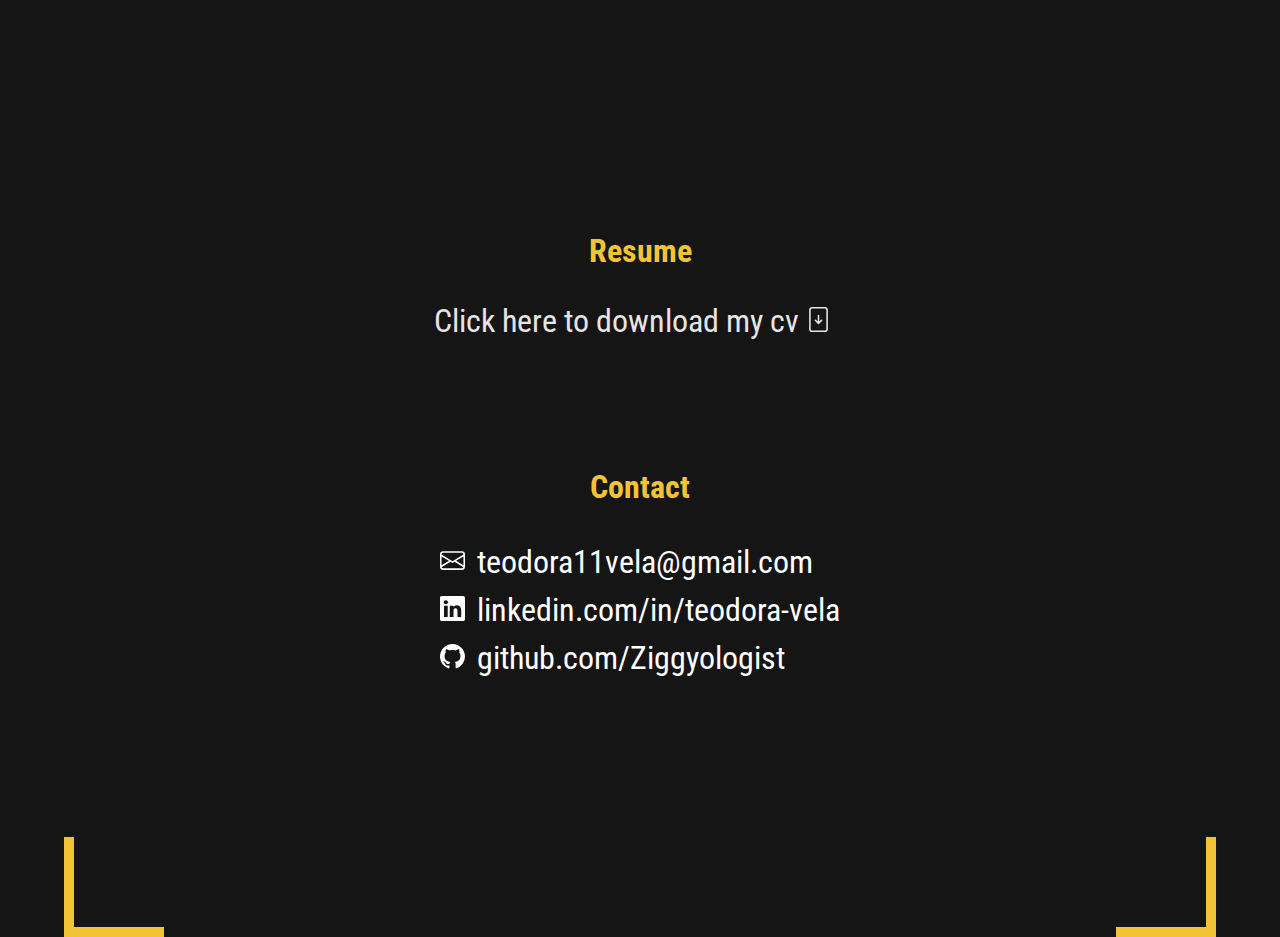
==== commit 9dad1ab8: "fixed grammar mistake" ====
--- a/index.html
+++ b/index.html
@@ -86,7 +86,7 @@
                 <li><a href="#" id="joke_teller">Joke Teller</a></li>
                 <li><a href="#" id="music_player">Music Player</a> </li>
                 <li><a href="#" id="paint_clone">Paint Clone</a> </li>
-                <li><a href="#" id="budget_app">React Budget App</a> </li>
+                <li><a href="#" id="budget_app">React.JS Budget App</a> </li>
               </ul>
             </div>
             <div class="project_details"><p>Click on a project for details</p></div>
